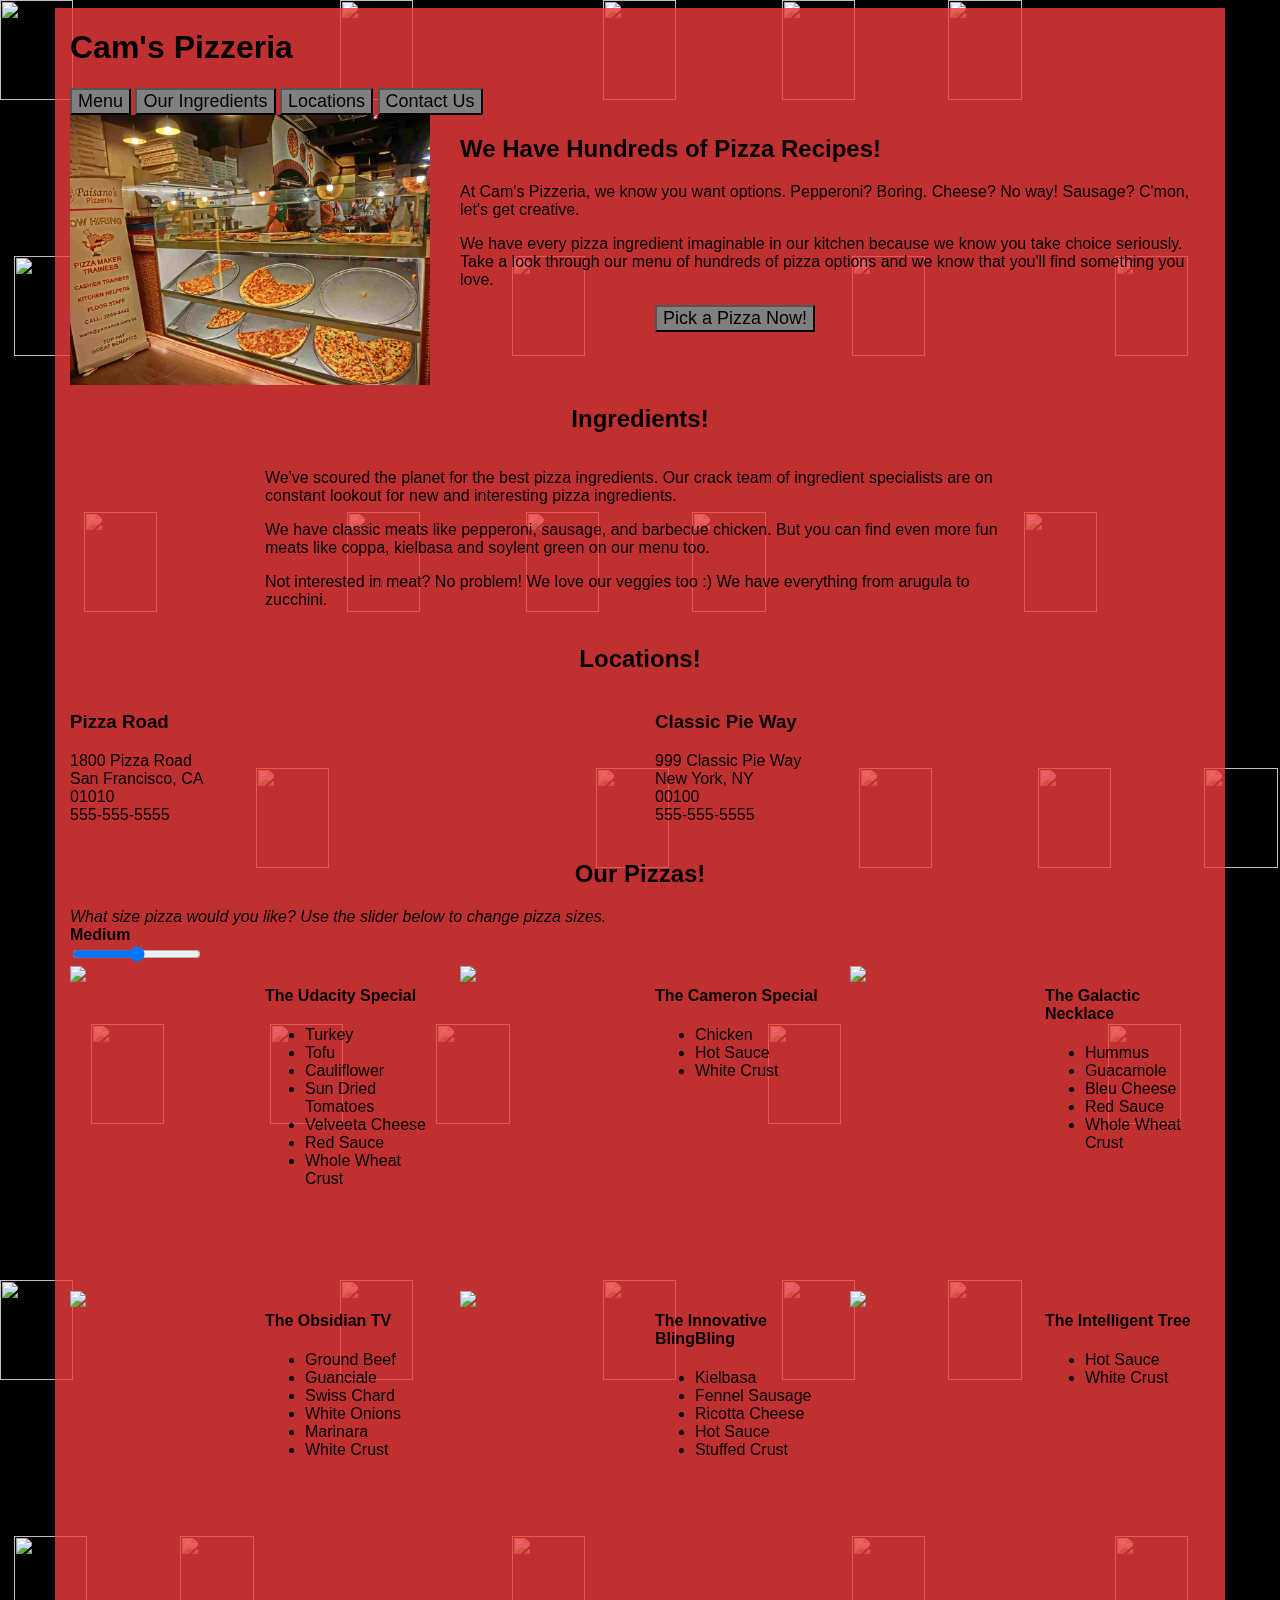
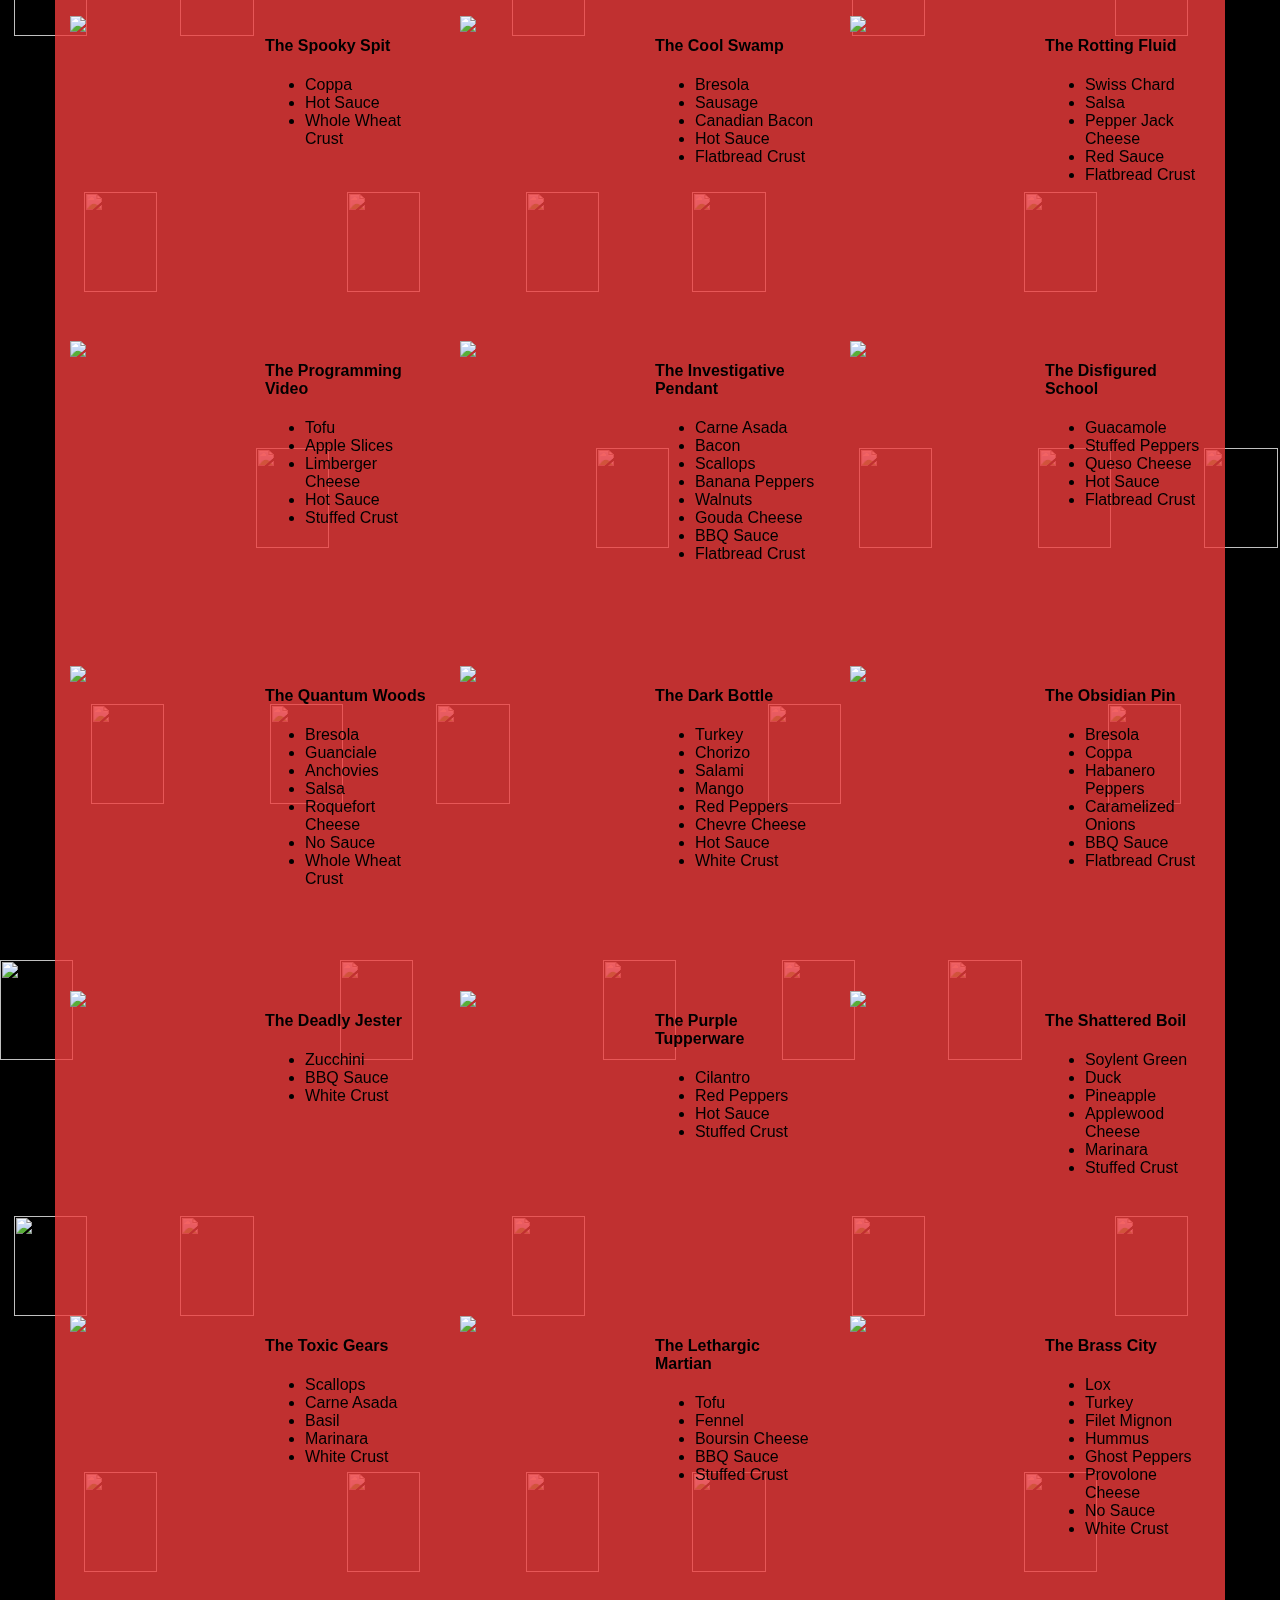
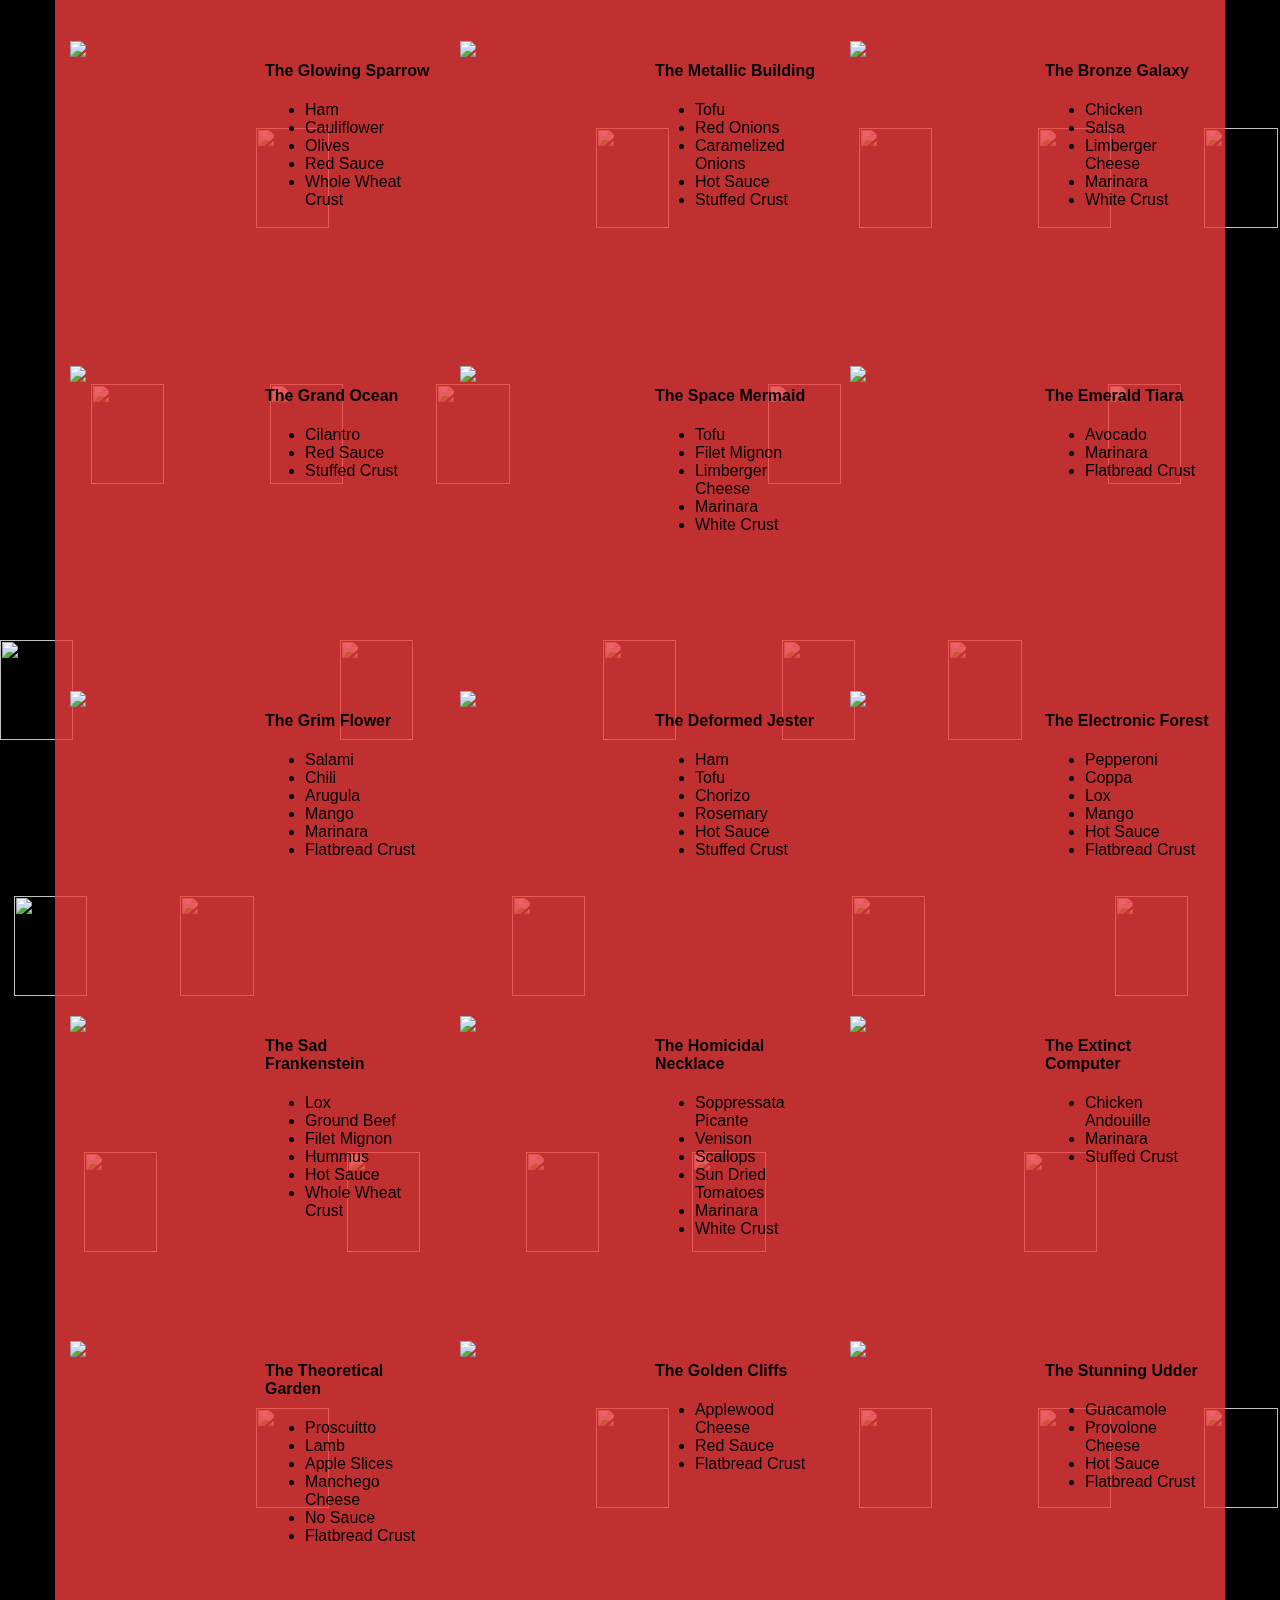
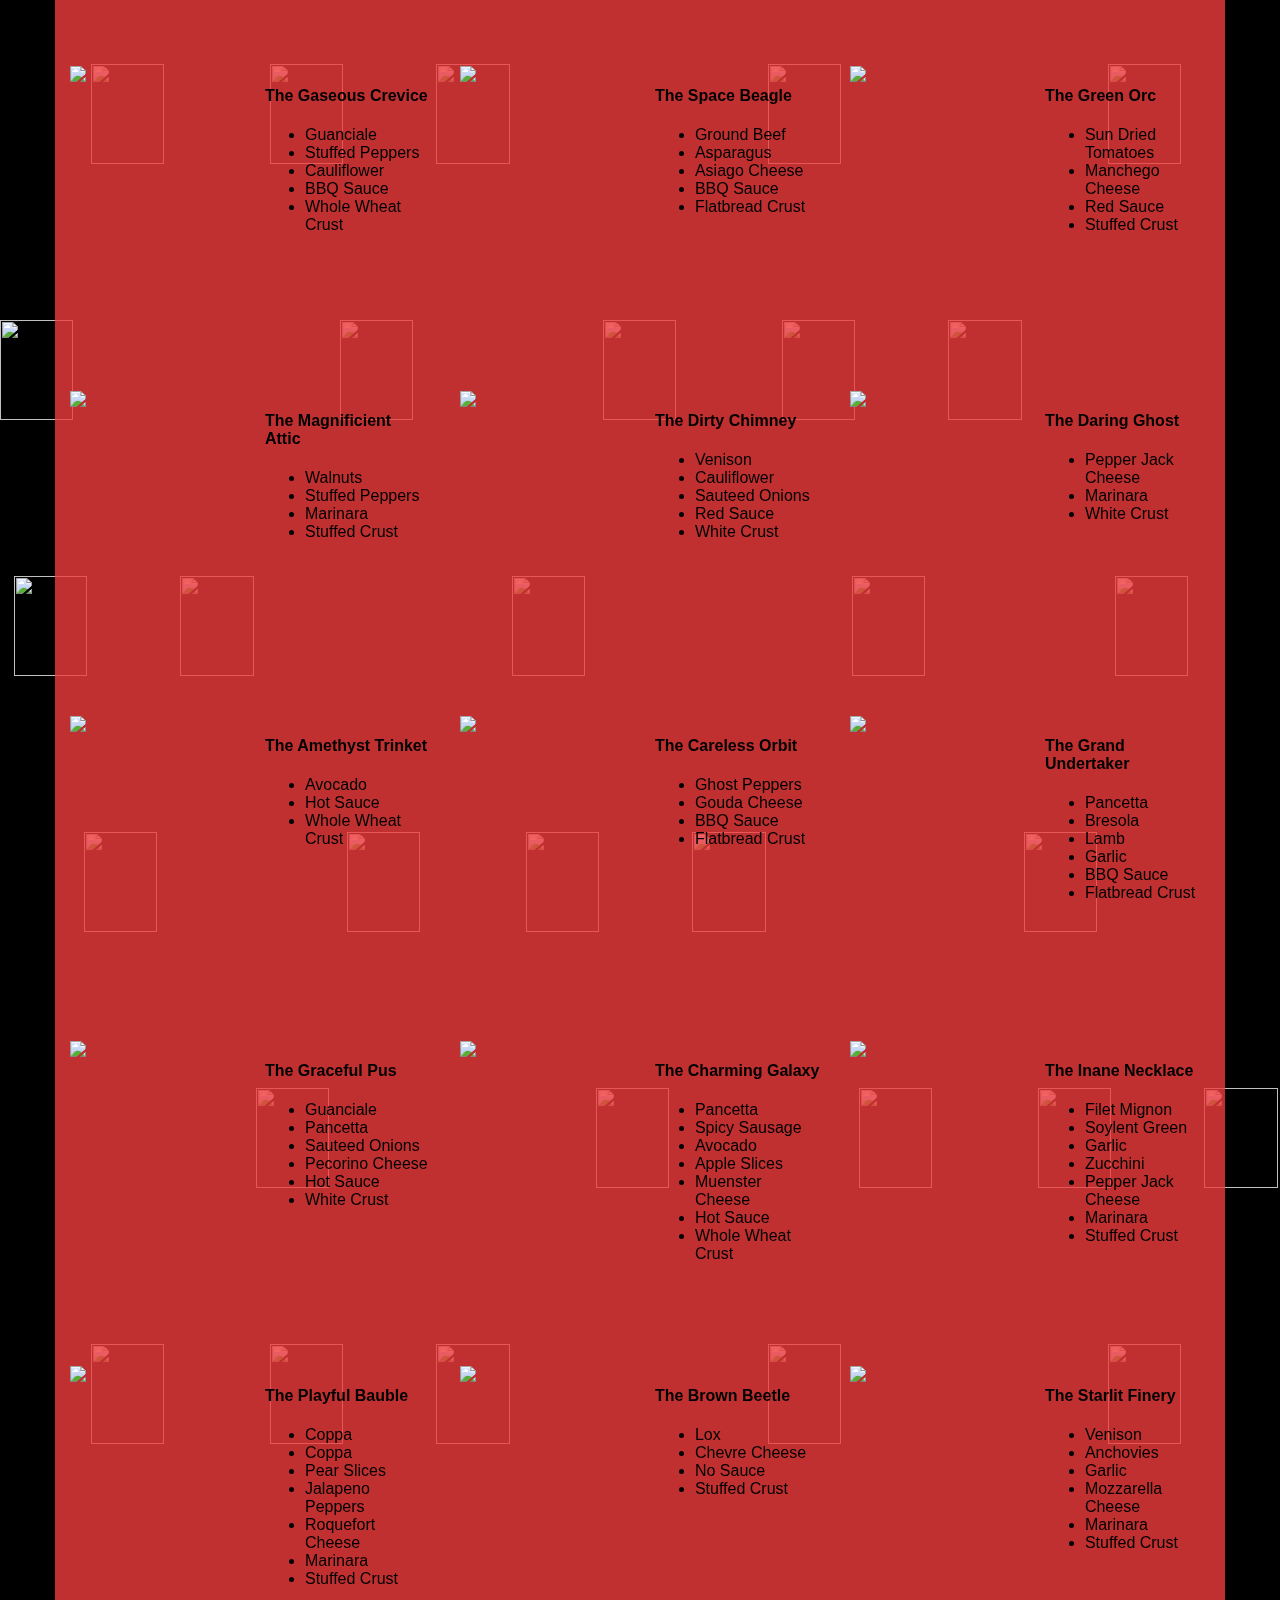
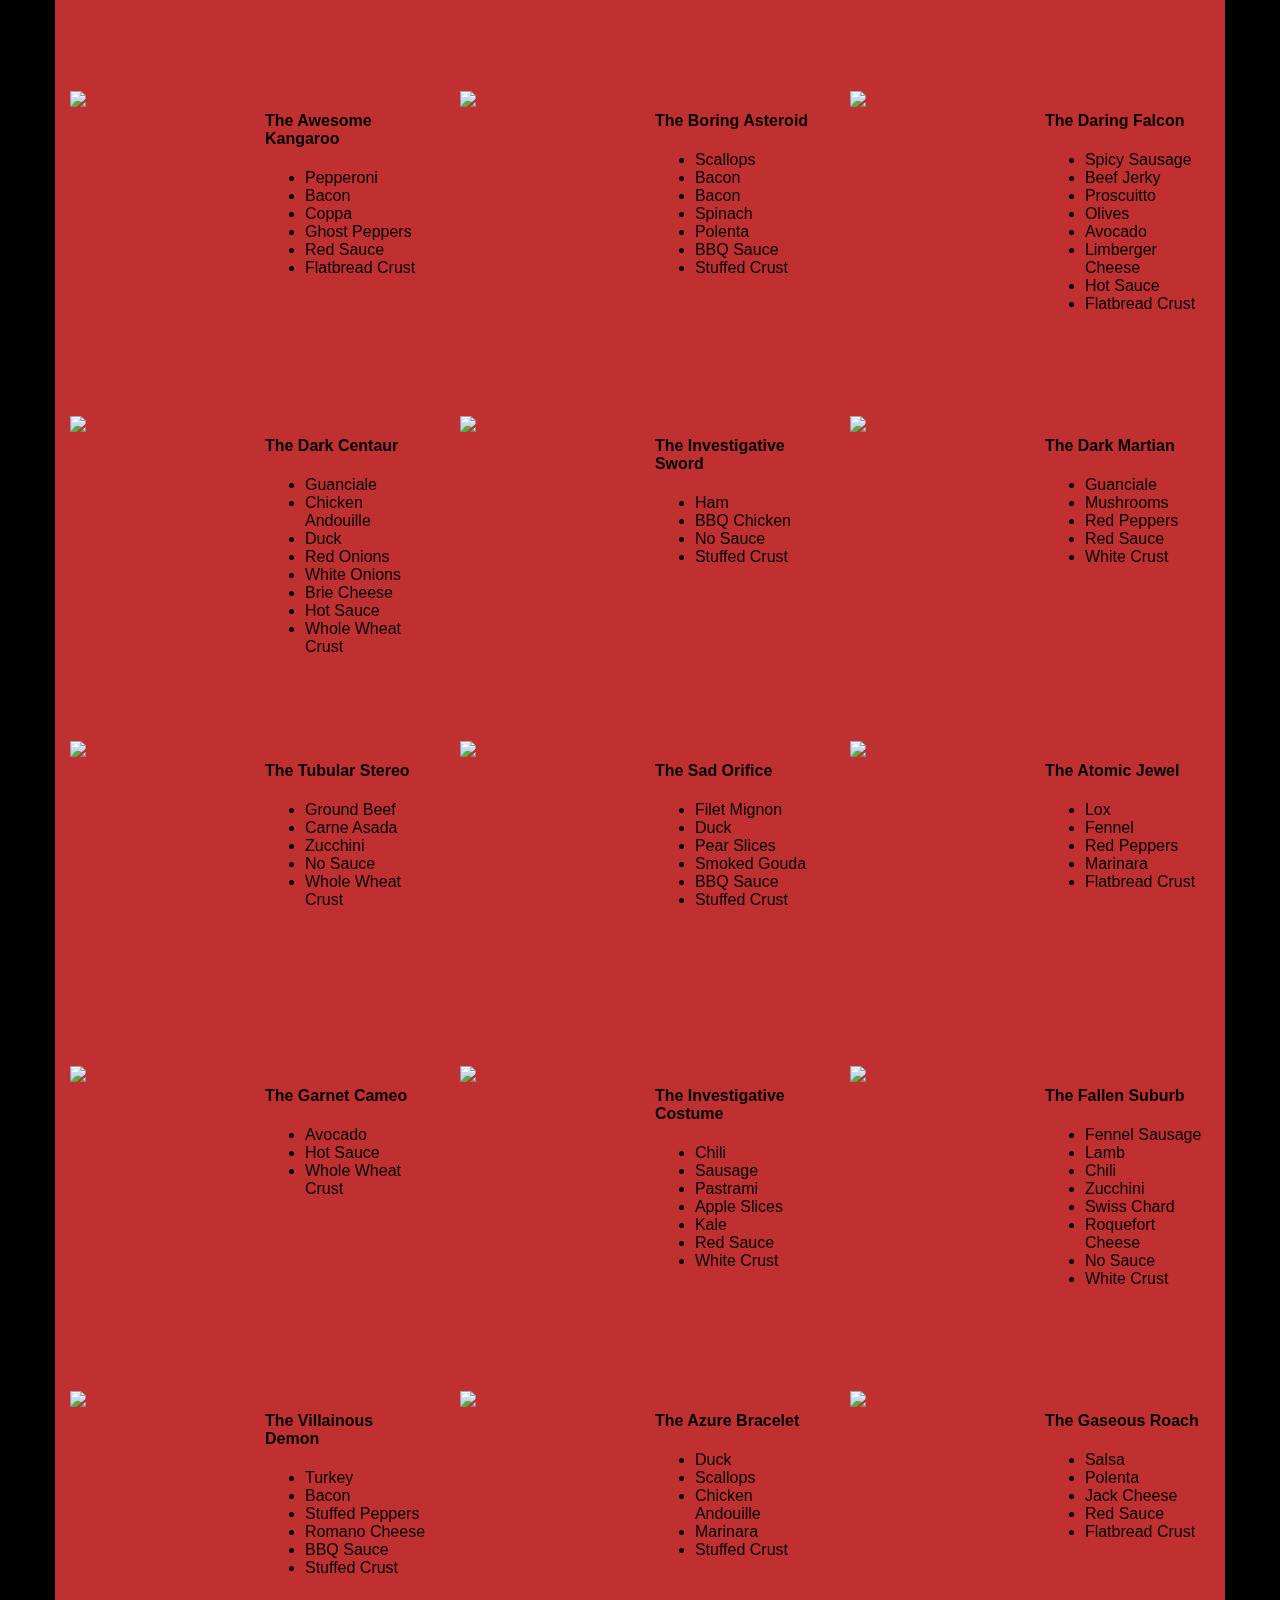
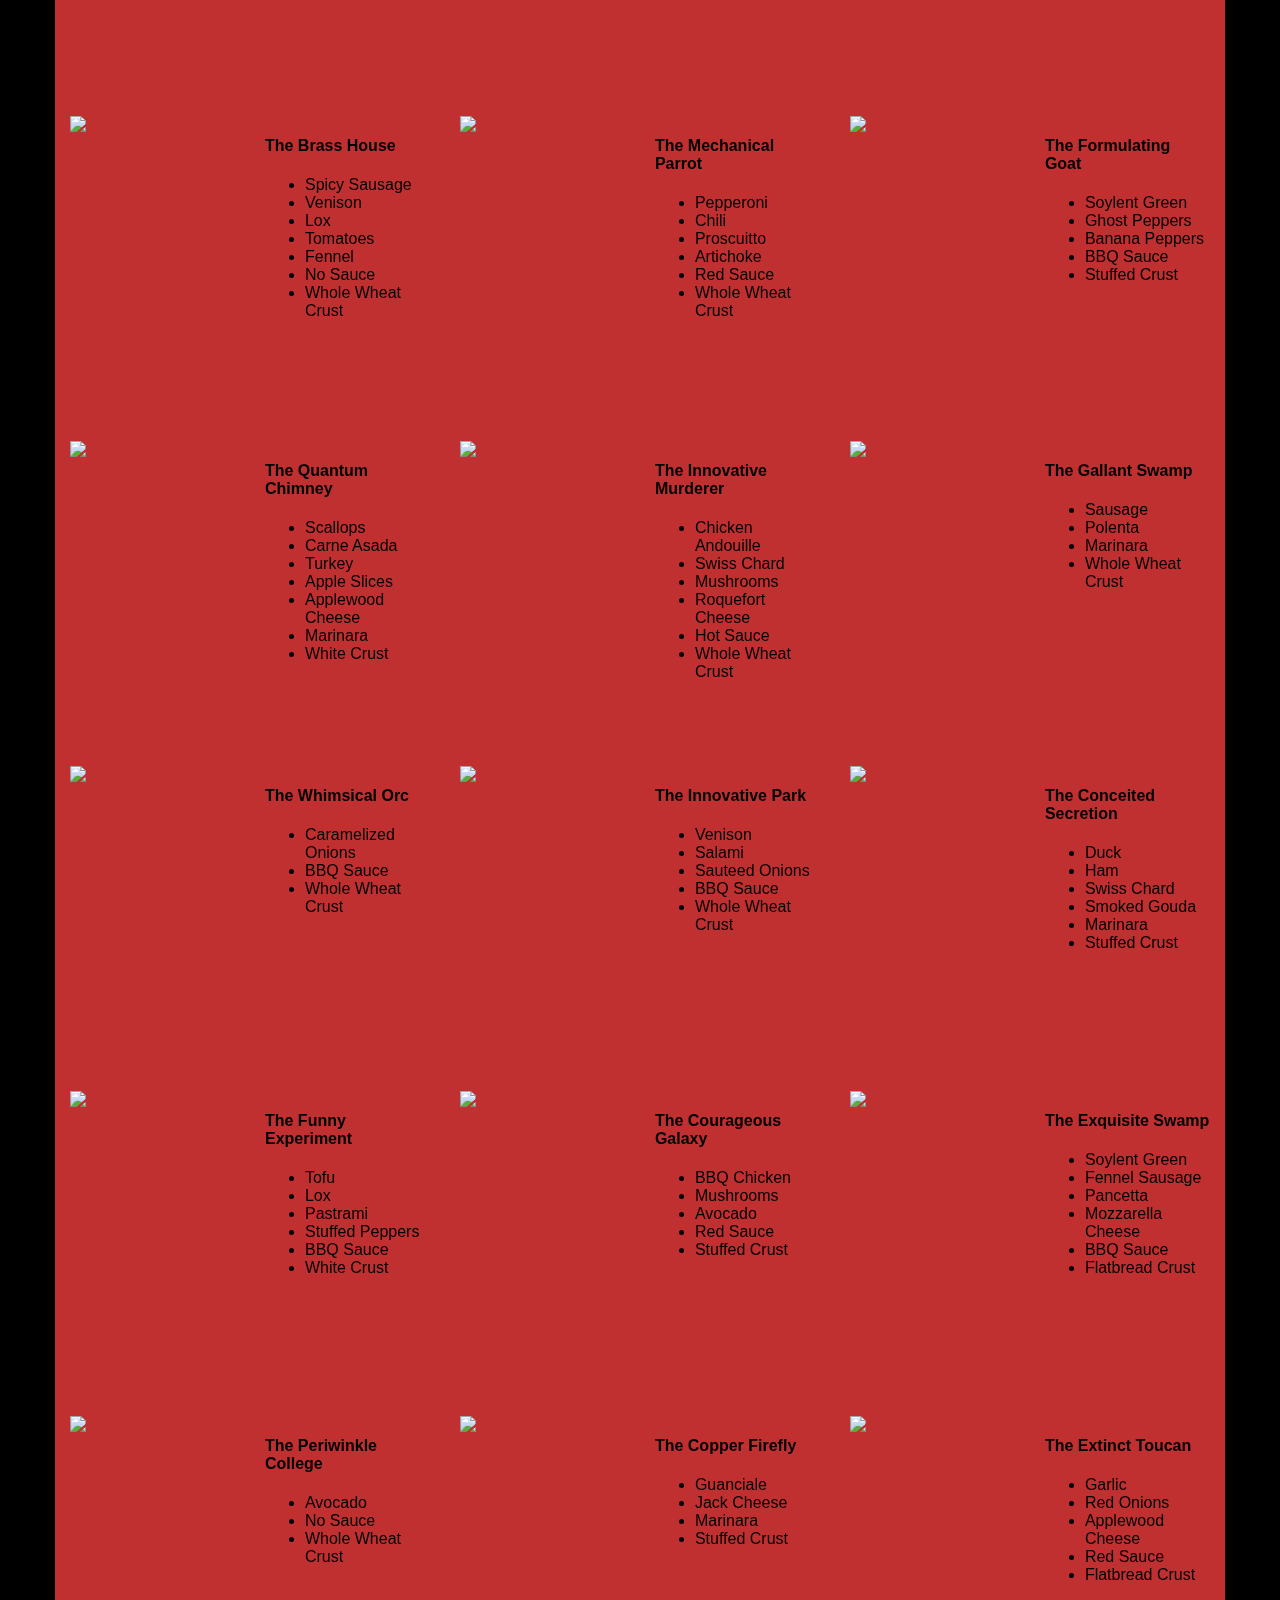
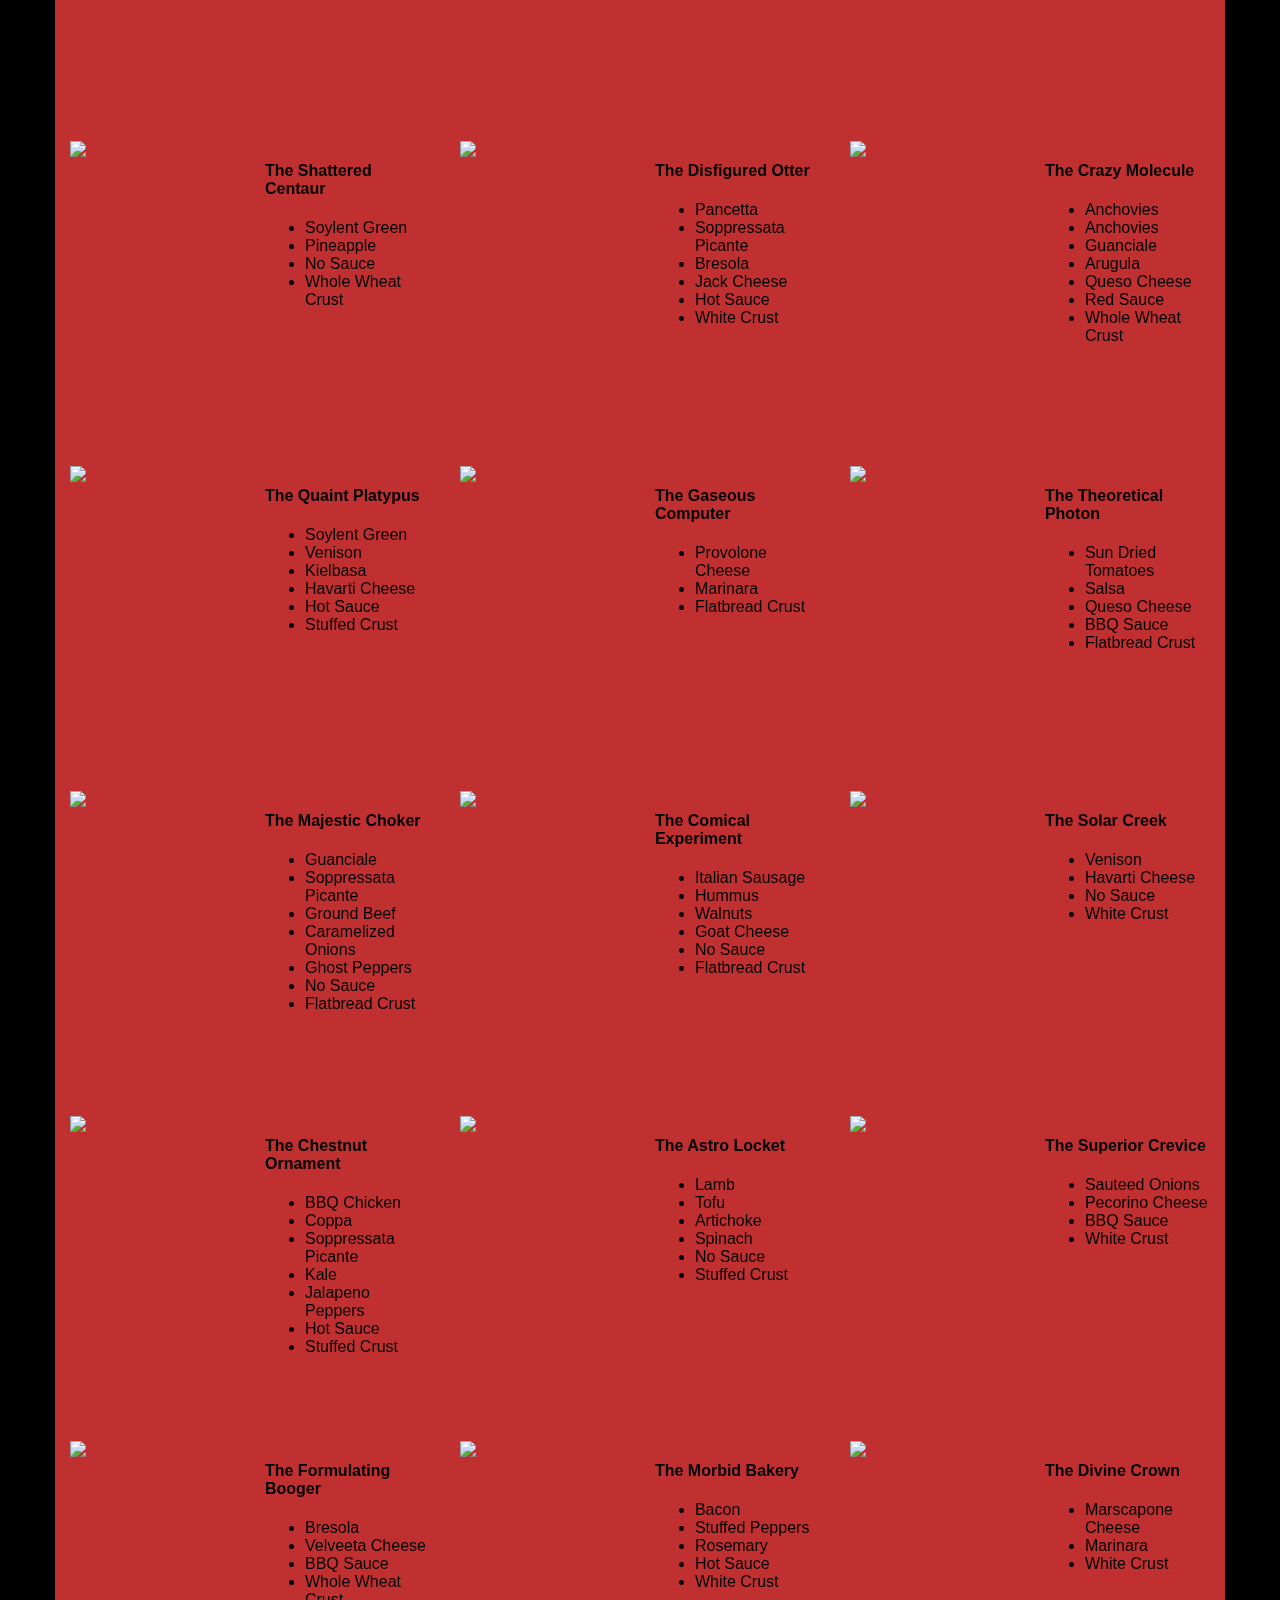
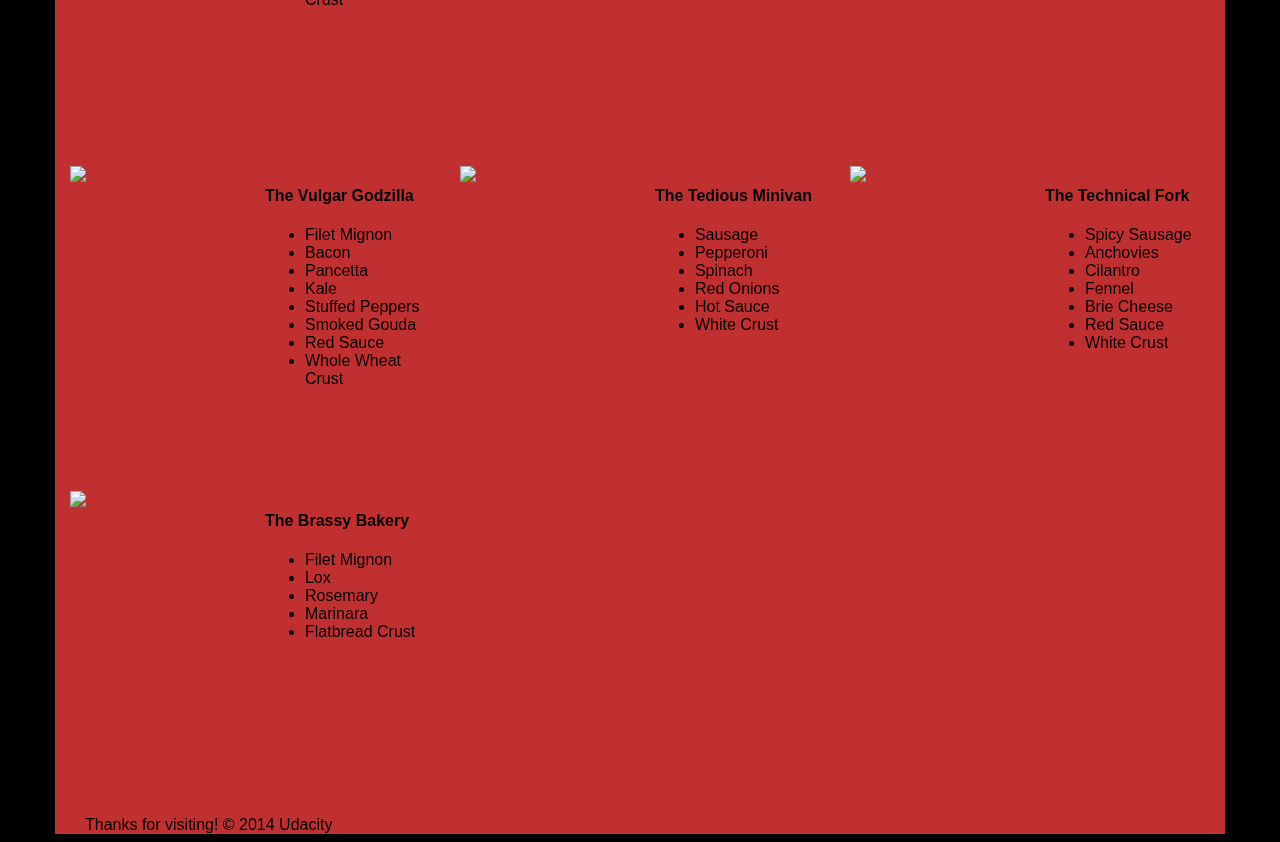
==== views/pizza.html @ eb74c82e "Files" ====
<!DOCTYPE HTML>
<html>
<head>
  <link rel="stylesheet" href="css/style.css">
  <link rel="stylesheet" href="css/bootstrap-grid.css">
</head>

<body>
  <div class="container">
    <div id="header" class="row">
      <div class="col-md-6">
        <div class="row">
          <div class="col-md-12">
            <h1>Cam's Pizzeria</h1>
            <div class="row">
              <div id="menu" class="col-md-12">
                <form action="#randomPizzas">
                  <input type="submit" value="Menu">
                </form>
                <form action="#ingredients">
                  <input type="submit" value="Our Ingredients">
                </form>
                <form action="#locations">
                  <input type="submit" value="Locations">
                </form>
                <form action="#" onsubmit="alert('Thanks for clicking! This button doesn\'t do anything because this is a fake pizzeria :\)')">
                  <input type="submit" value="Contact Us">
                </form>
              </div>
            </div>
          </div>
        </div>
      </div>
      <div id="movingPizzas1" class="col-md-6">
      </div>
    </div>
    <div id="callToAction" class="row">
      <div class="col-md-4">
        <img src="images/pizzeria-compressed.jpg" class="img-responsive"> <!-- Image credit to: http://commons.wikimedia.org/wiki/File:HK_TST_night_%E5%98%89%E8%98%AD%E9%81%93_Granville_Road_restaurant_Paisano's_Pizzeria_pizza_Dec-2013.JPG -->
      </div>
      <div class="col-md-8">
        <div class="row">
          <div class="col-md-12">
            <h2>We Have Hundreds of Pizza Recipes!</h2>
            <p>At Cam's Pizzeria, we know you want options. Pepperoni? Boring. Cheese? No way! Sausage? C'mon, let's get creative.</p>

            <p>We have every pizza ingredient imaginable in our kitchen because we know you take choice seriously. Take a look through our menu of hundreds of pizza options and we know that you'll find something you love.</p>
          </div>
        </div>
        <div class="row">
          <div class="col-md-6 col-md-push-3">
            <form action="#randomPizzas">
              <input type="submit" value="Pick a Pizza Now!">
            </form>
          </div>
        </div>
      </div>
    </div>
    <div id="ingredients" class="row">
      <div class="col-md-8 col-md-push-2">
        <div class="row">
          <div class="col-md-12 centered">
            <h2>Ingredients!</h2>
          </div>
        </div>
        <div class="row">
          <div class="col-md-12">
            <p>We've scoured the planet for the best pizza ingredients. Our crack team of ingredient specialists are on constant lookout for new and interesting pizza ingredients.</p>

            <p>We have classic meats like pepperoni, sausage, and barbecue chicken. But you can find even more fun meats like coppa, kielbasa and soylent green on our menu too.</p>

            <p>Not interested in meat? No problem! We love our veggies too :) We have everything from arugula to zucchini.</p>
          </div>
        </div>
      </div>
    </div>
    <div id="locations" class="row">
      <div class="col-md-12">
        <h2 style="text-align: center">Locations!</h2>
        <div class="row">
          <div class="col-md-6">
            <h3>Pizza Road</h3>
            <p>1800 Pizza Road<br>San Francisco, CA<br>01010<br>555-555-5555</p>
          </div>
          <div class="col-md-6">
            <h3>Classic Pie Way</h3>
            <p>999 Classic Pie Way<br>New York, NY<br>00100<br>555-555-5555</p>
          </div>
        </div>
      </div>
    </div>
    <div id="pizzaGenerator" class="row">
      <div class="col-md-12">
        <h2 style="text-align: center">Our Pizzas!</h2>
        <div class="row">
          <div class="col-md-12">
            <em>What size pizza would you like? Use the slider below to change pizza sizes.</em>
          </div>
          <div id="pizzaSize" class="col-md-6">Medium</div>
          <div class="col-md-12">
            <input id="sizeSlider" type="range" min="1" max="3" value="2" step="1" onchange="resizePizzas(this.value)"></input>
          </div>
        </div>
        <div id="randomPizzas" class="row">
          <div id="pizza0" class="randomPizzaContainer" style="width:33.33%;">
            <div class="col-md-6">
              <img src="images/pizza-compressed.png" class="img-responsive">
            </div>
            <div class="col-md-6">
              <h4>The Udacity Special</h4>
              <ul>
                <li>Turkey</li>
                <li>Tofu</li>
                <li>Cauliflower</li>
                <li>Sun Dried Tomatoes</li>
                <li>Velveeta Cheese</li>
                <li>Red Sauce</li>
                <li>Whole Wheat Crust</li>
              </ul>
            </div>
          </div>
          <div id="pizza1" class="randomPizzaContainer" style="width:33.33%;">
            <div class="col-md-6">
              <img src="images/pizza-compressed.png" class="img-responsive">
            </div>
            <div class="col-md-6">
              <h4>The Cameron Special</h4>
              <ul>
                <li>Chicken</li>
                <li>Hot Sauce</li>
                <li>White Crust</li>
              </ul>
            </div>
          </div>
        </div>
      </div>
    </div>
    <div id="footer" class="col-md-12">Thanks for visiting! &copy; 2014 Udacity</div>
  </div>
  <script type="text/javascript" src="js/main.js"></script>
</body>

</html>
---- views/css/style.css ----
/** {
  outline: 1px solid red !important;
}*/
* {
  -webkit-box-sizing: border-box;
  -moz-box-sizing: border-box;
  -box-sizing: border-box;
}

body {
  font-family: "Trebuchet MS", Helvetica, sans-serif;
  background: black;
}

input {
  background: grey;
  font-size: 18px;
}

form {
  display: inline-block;
}

.centered {
  text-align: center;
}

#pizzaSize {
  font-weight: 800;
}

.mover {
  position: fixed;
  width: 256px;
  z-index: -1;
}

.randomPizzaContainer {
  float: left;
  display: flex;
}

.randomPizzaContainer:after {
  content: "";
  display: table;
  clear:both;
}

 .container {
  background-color: rgba(240, 60, 60, 0.8);
}
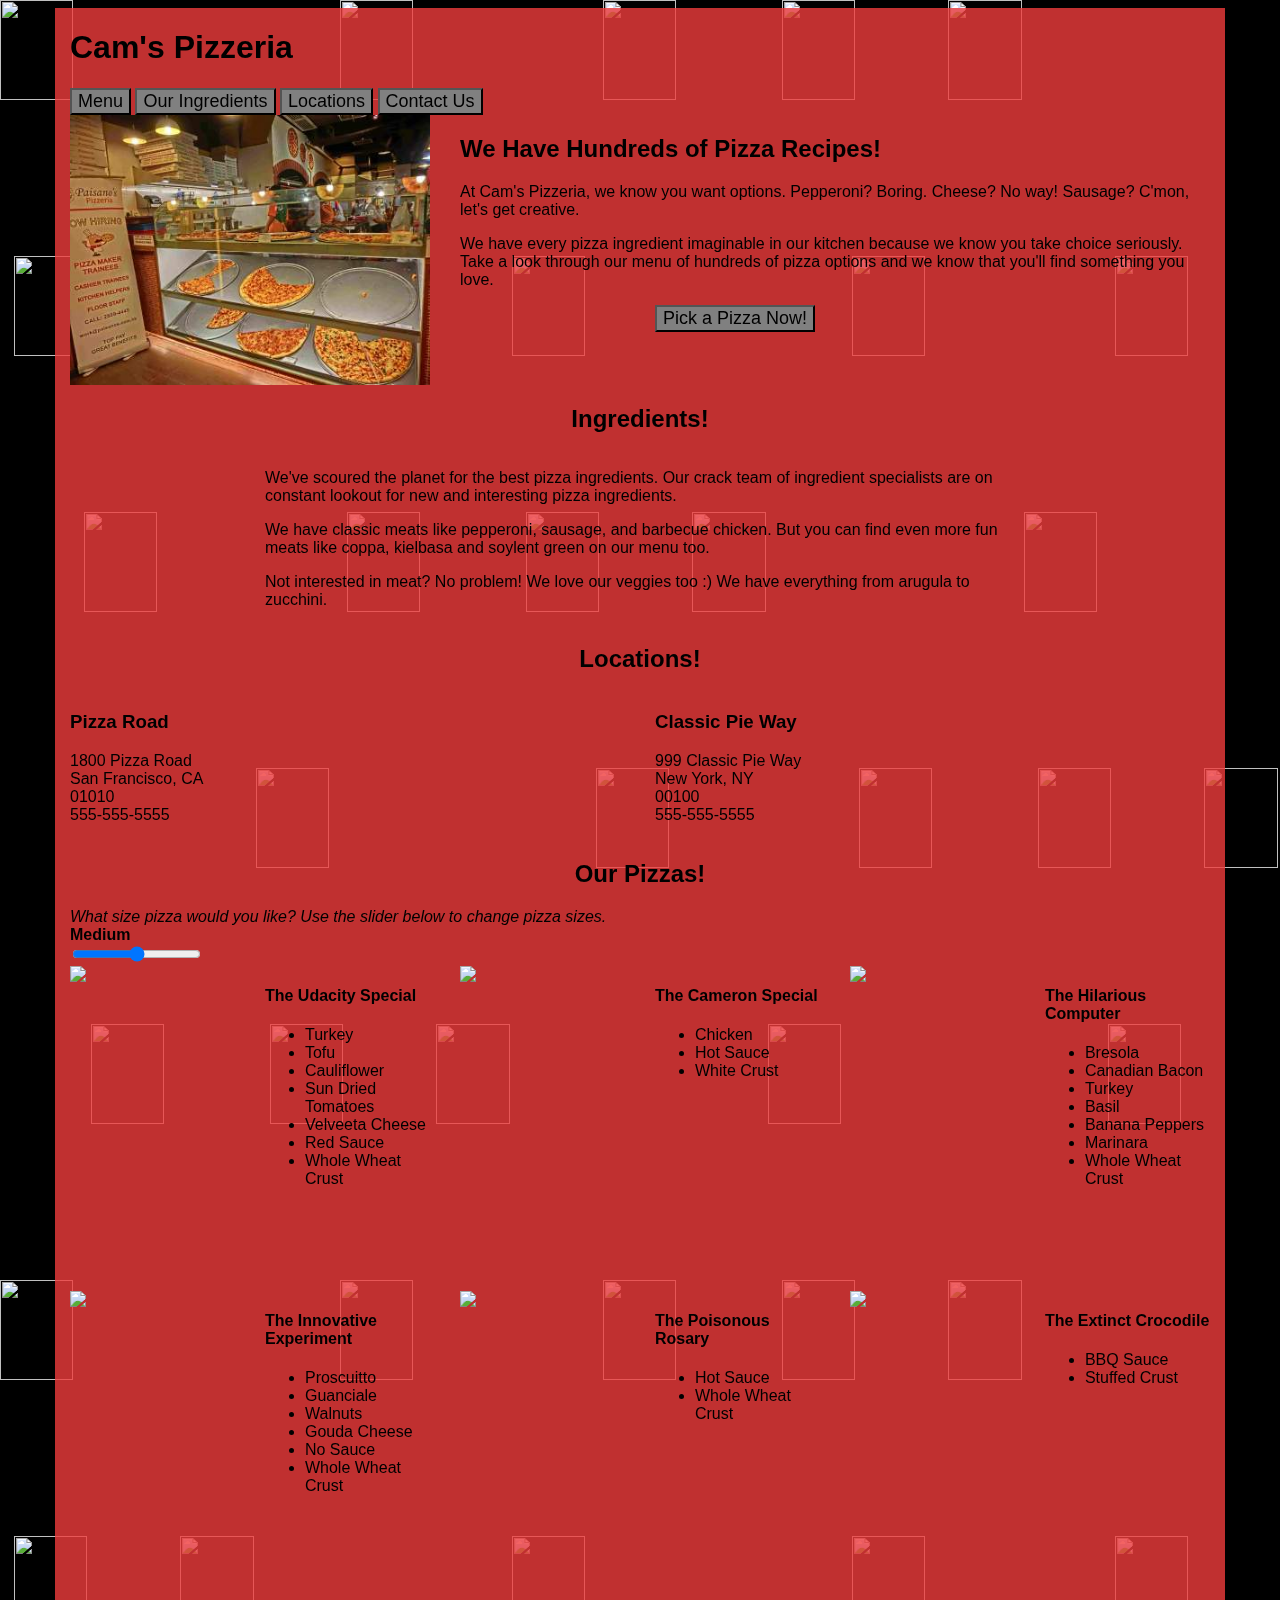
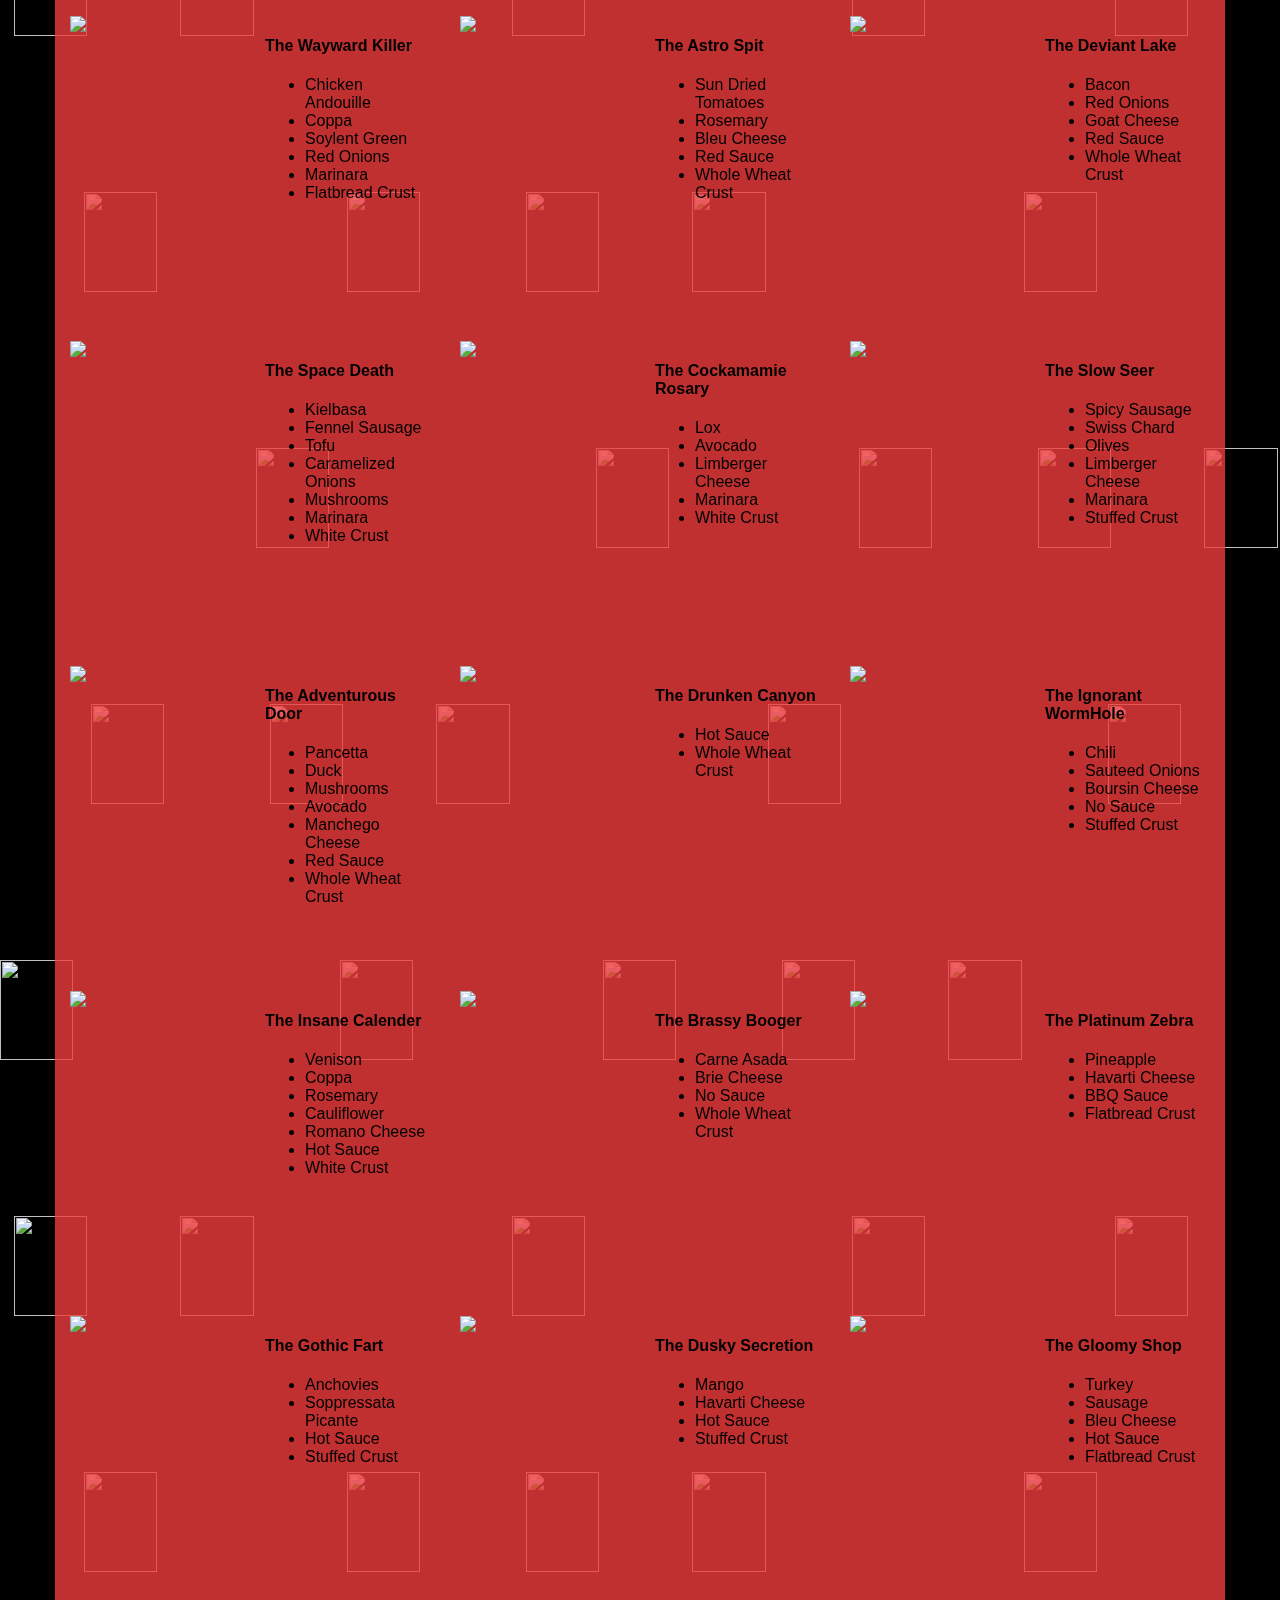
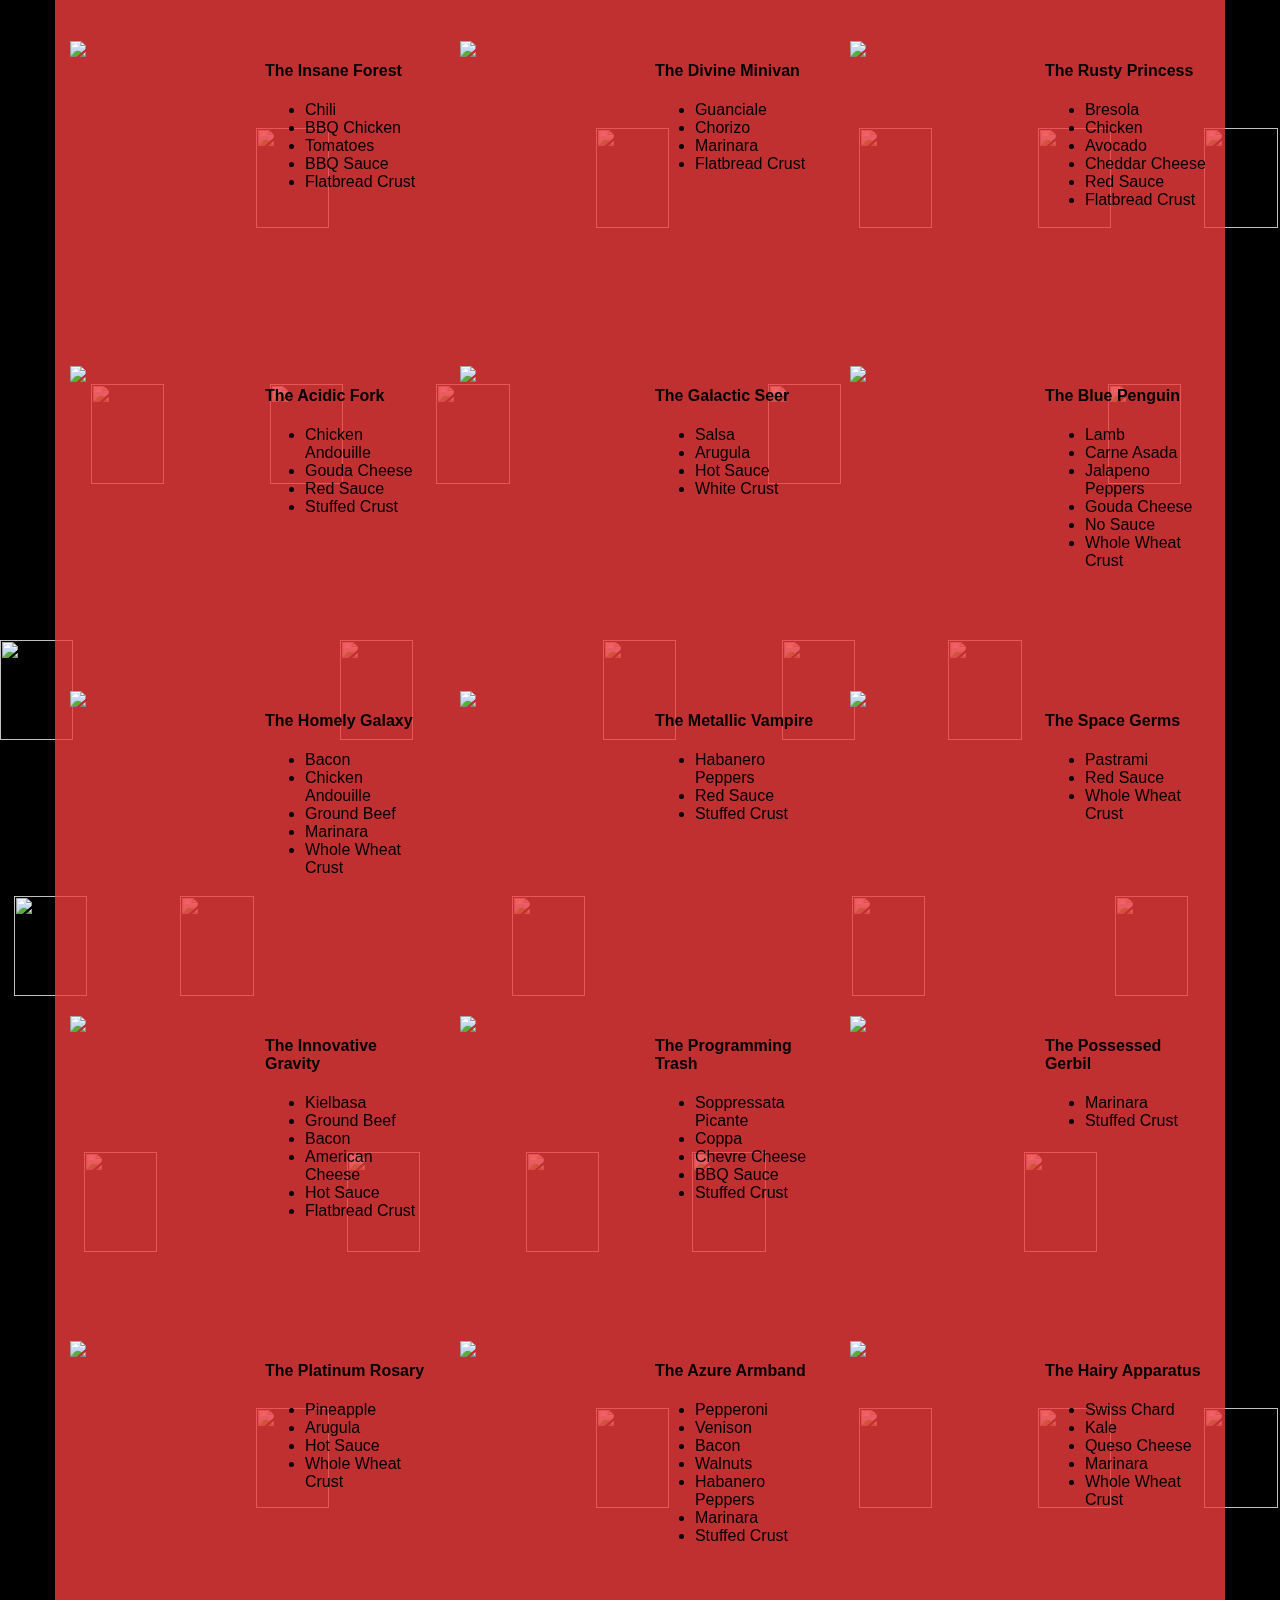
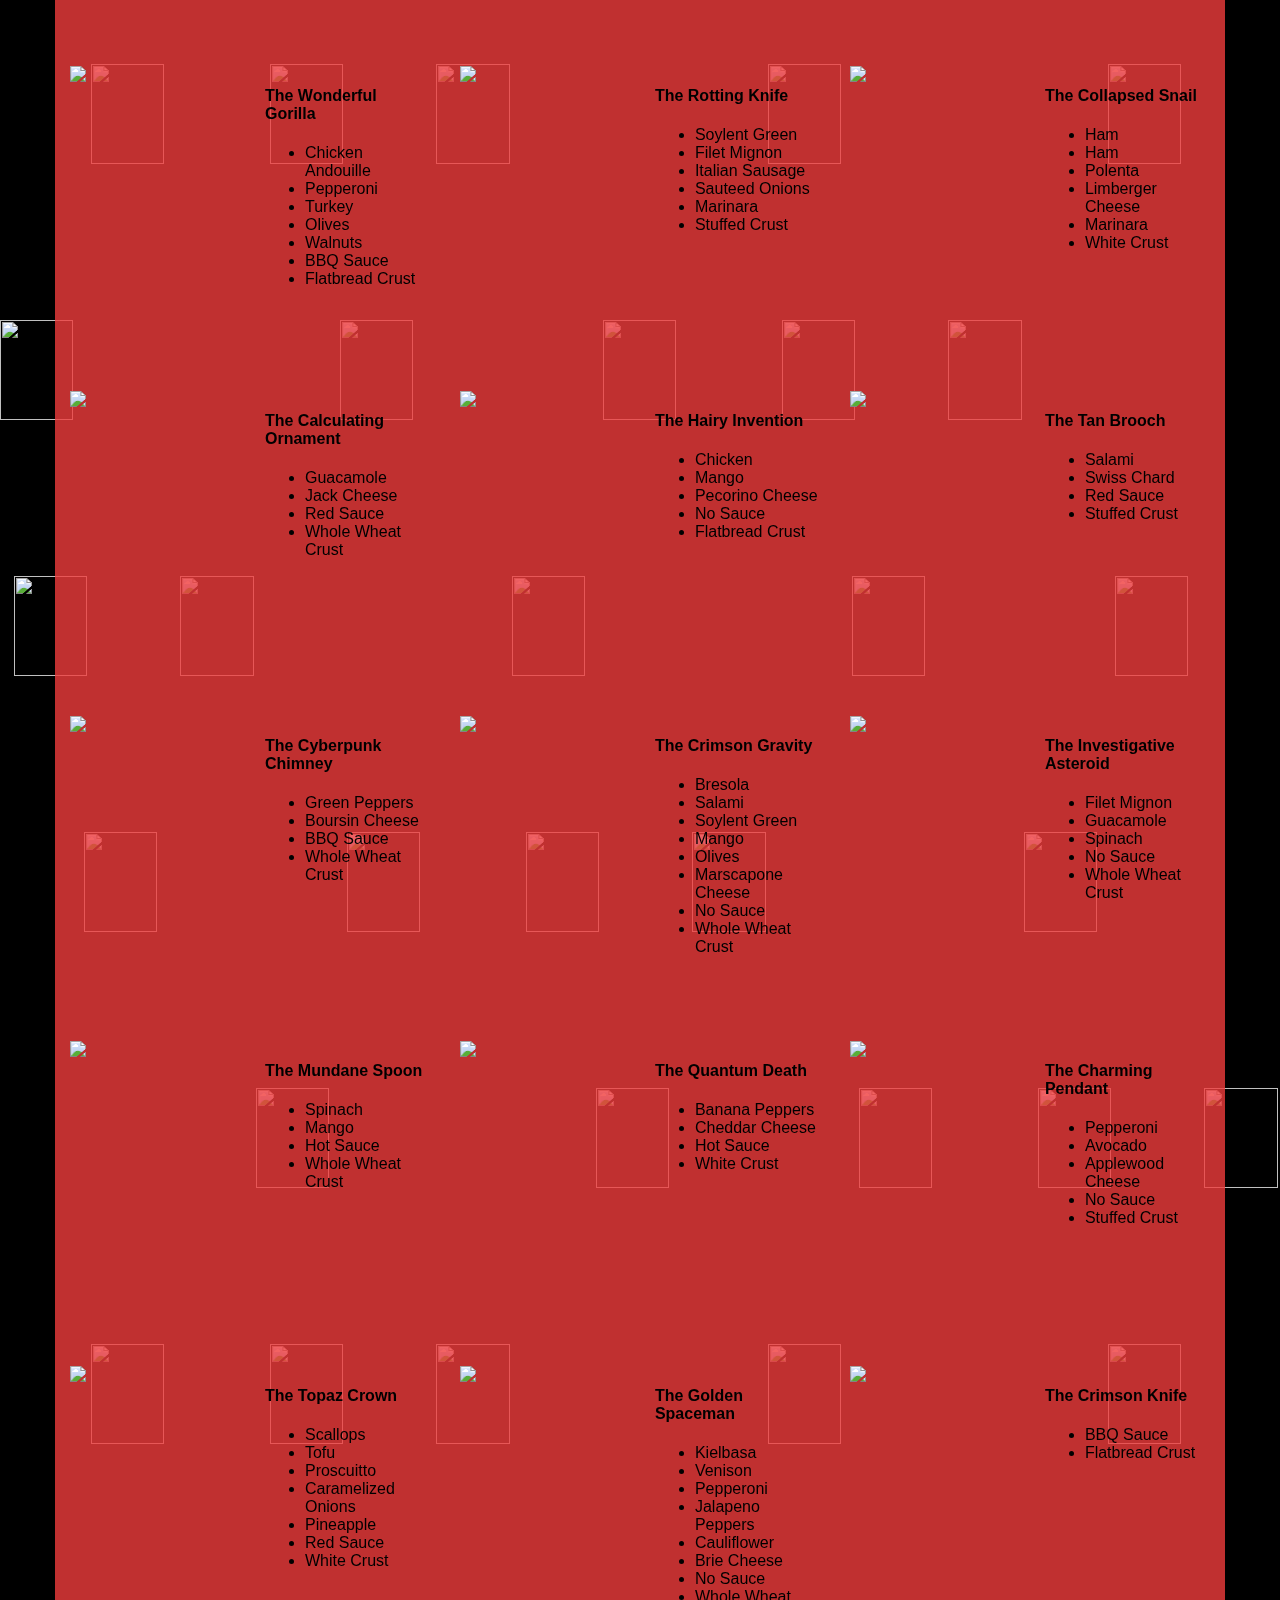
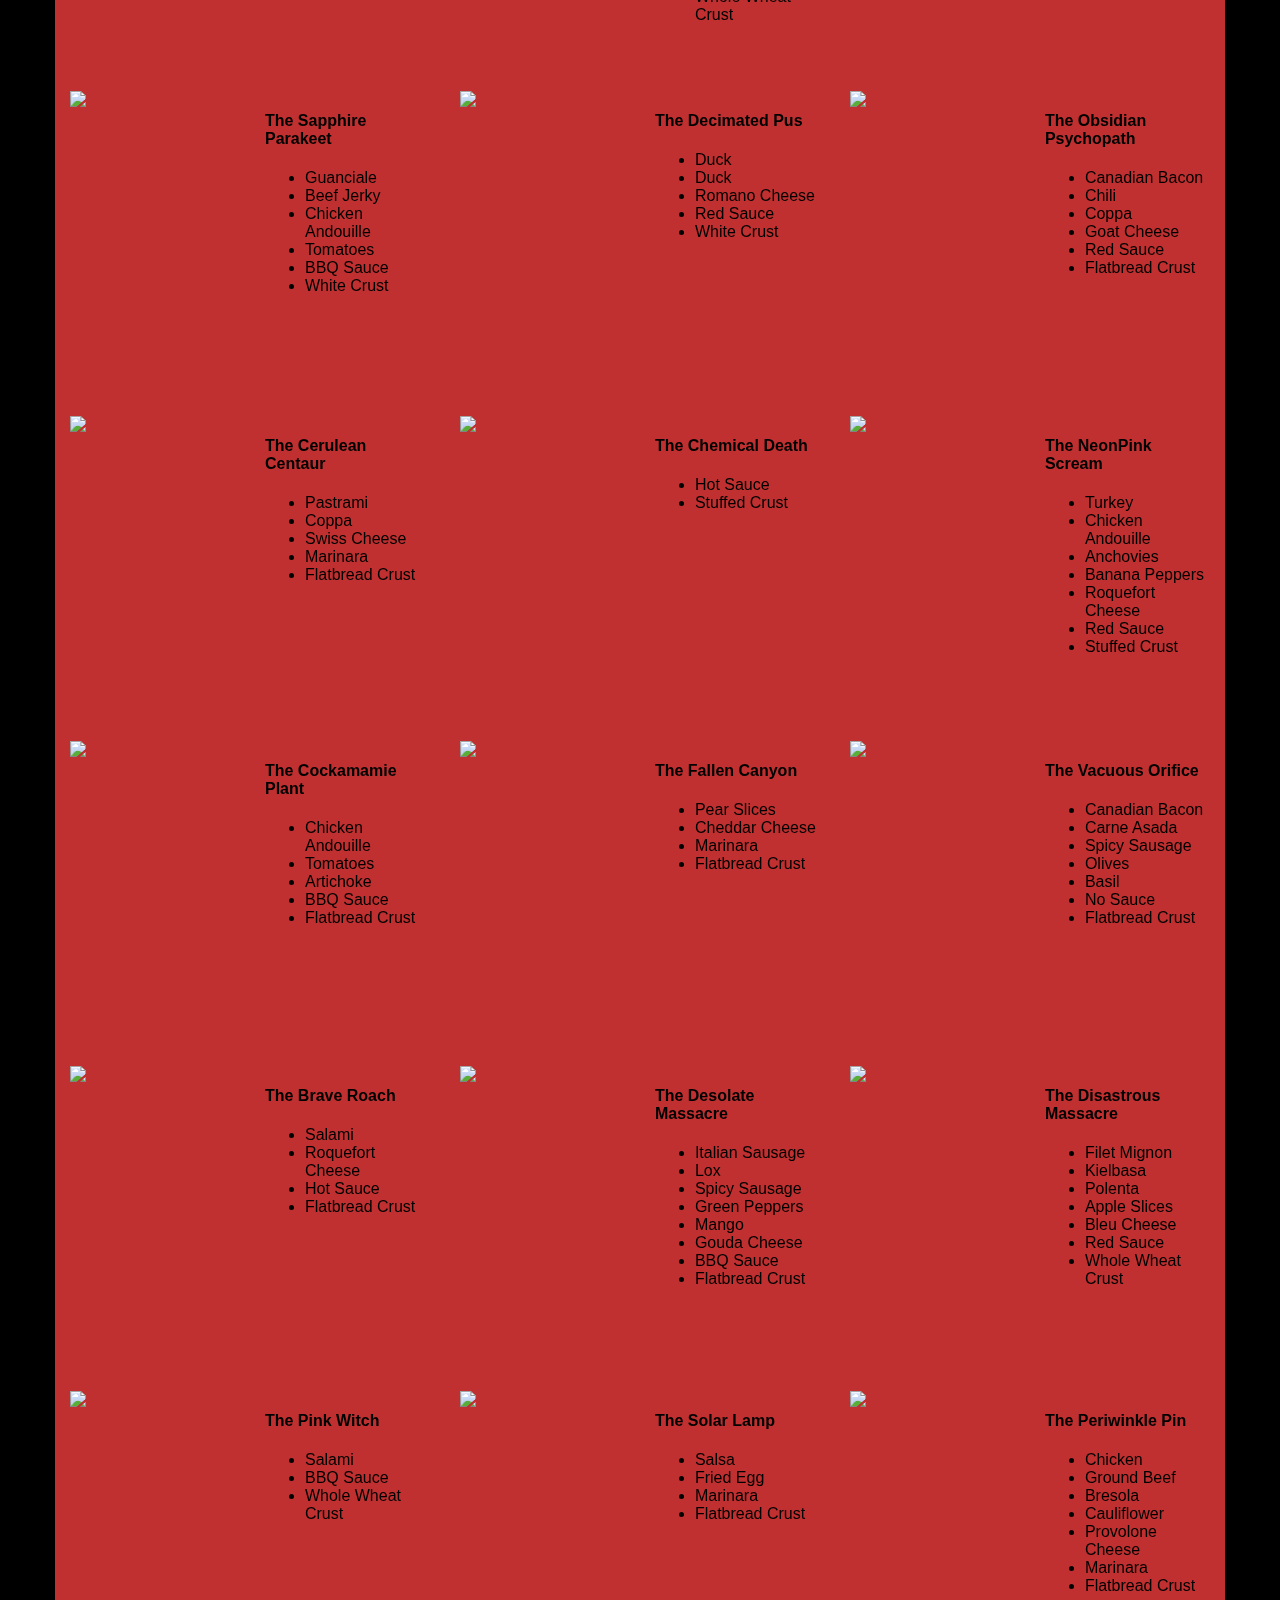
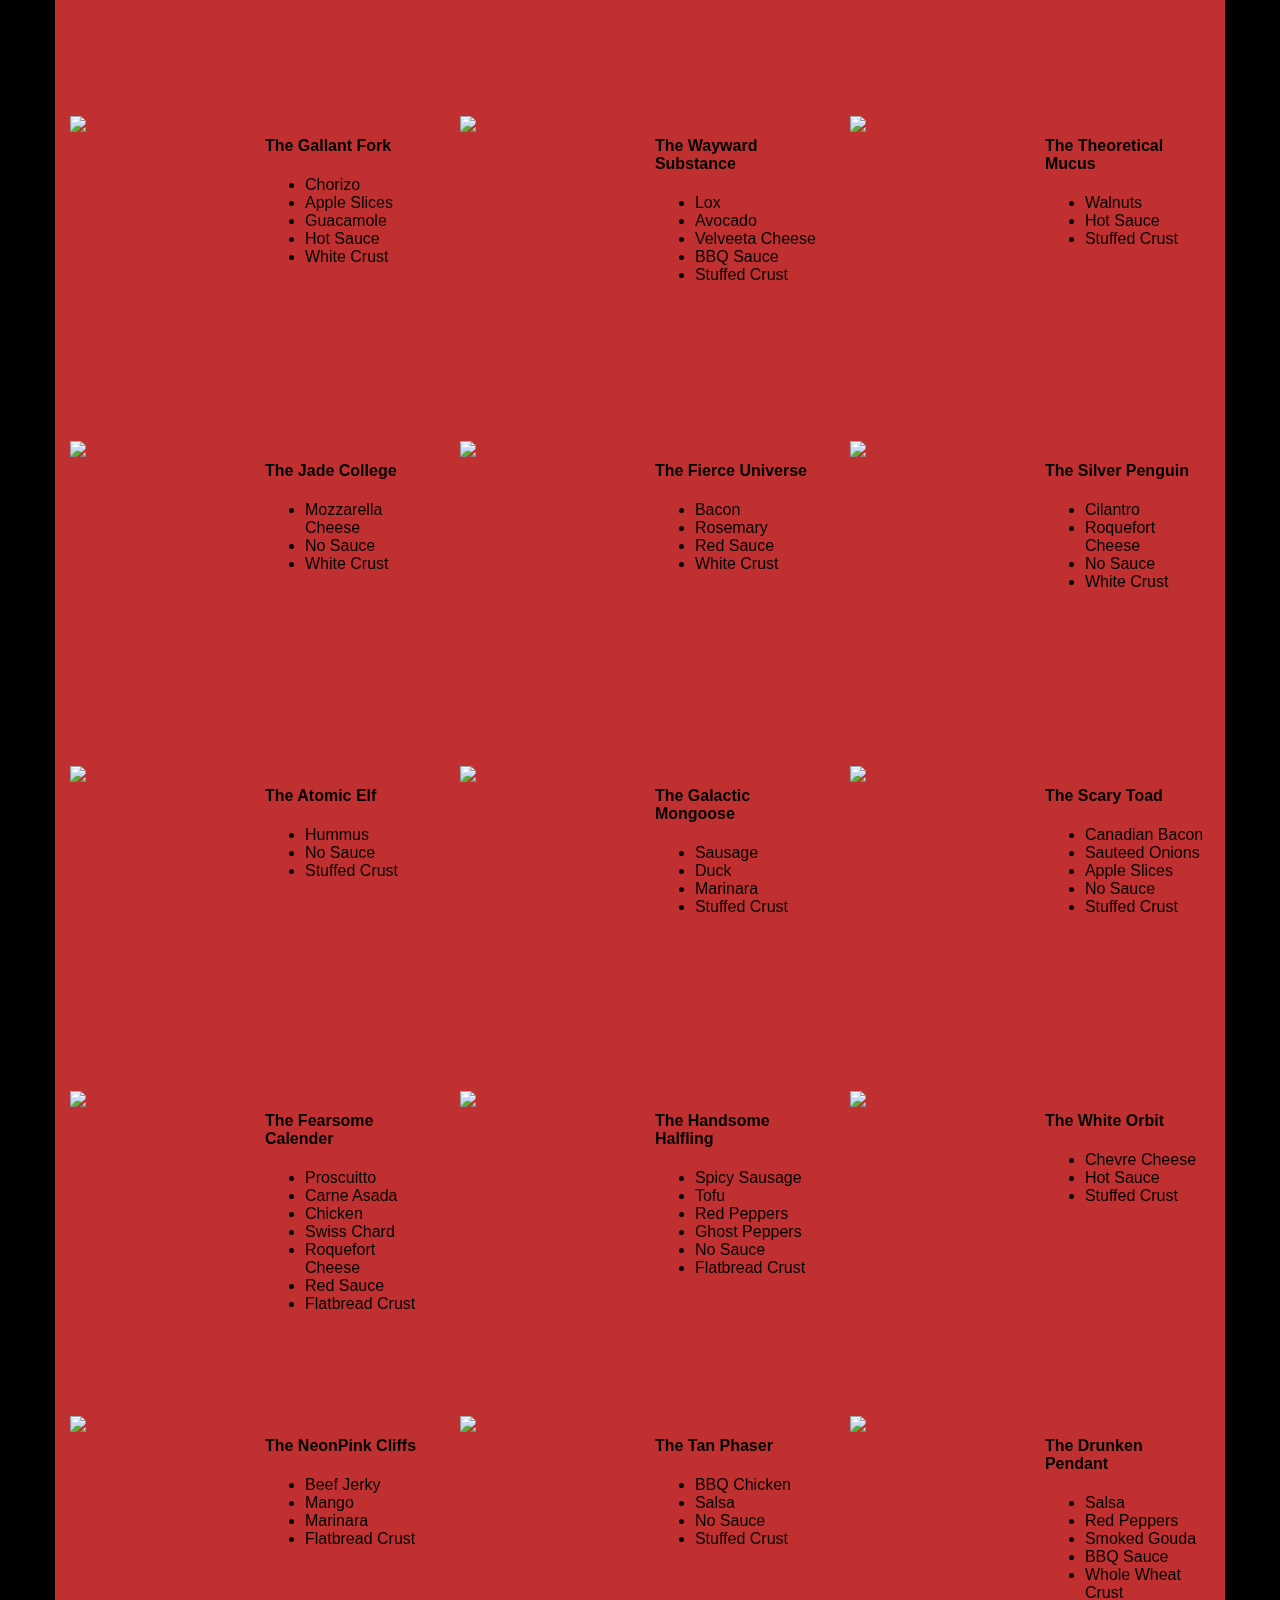
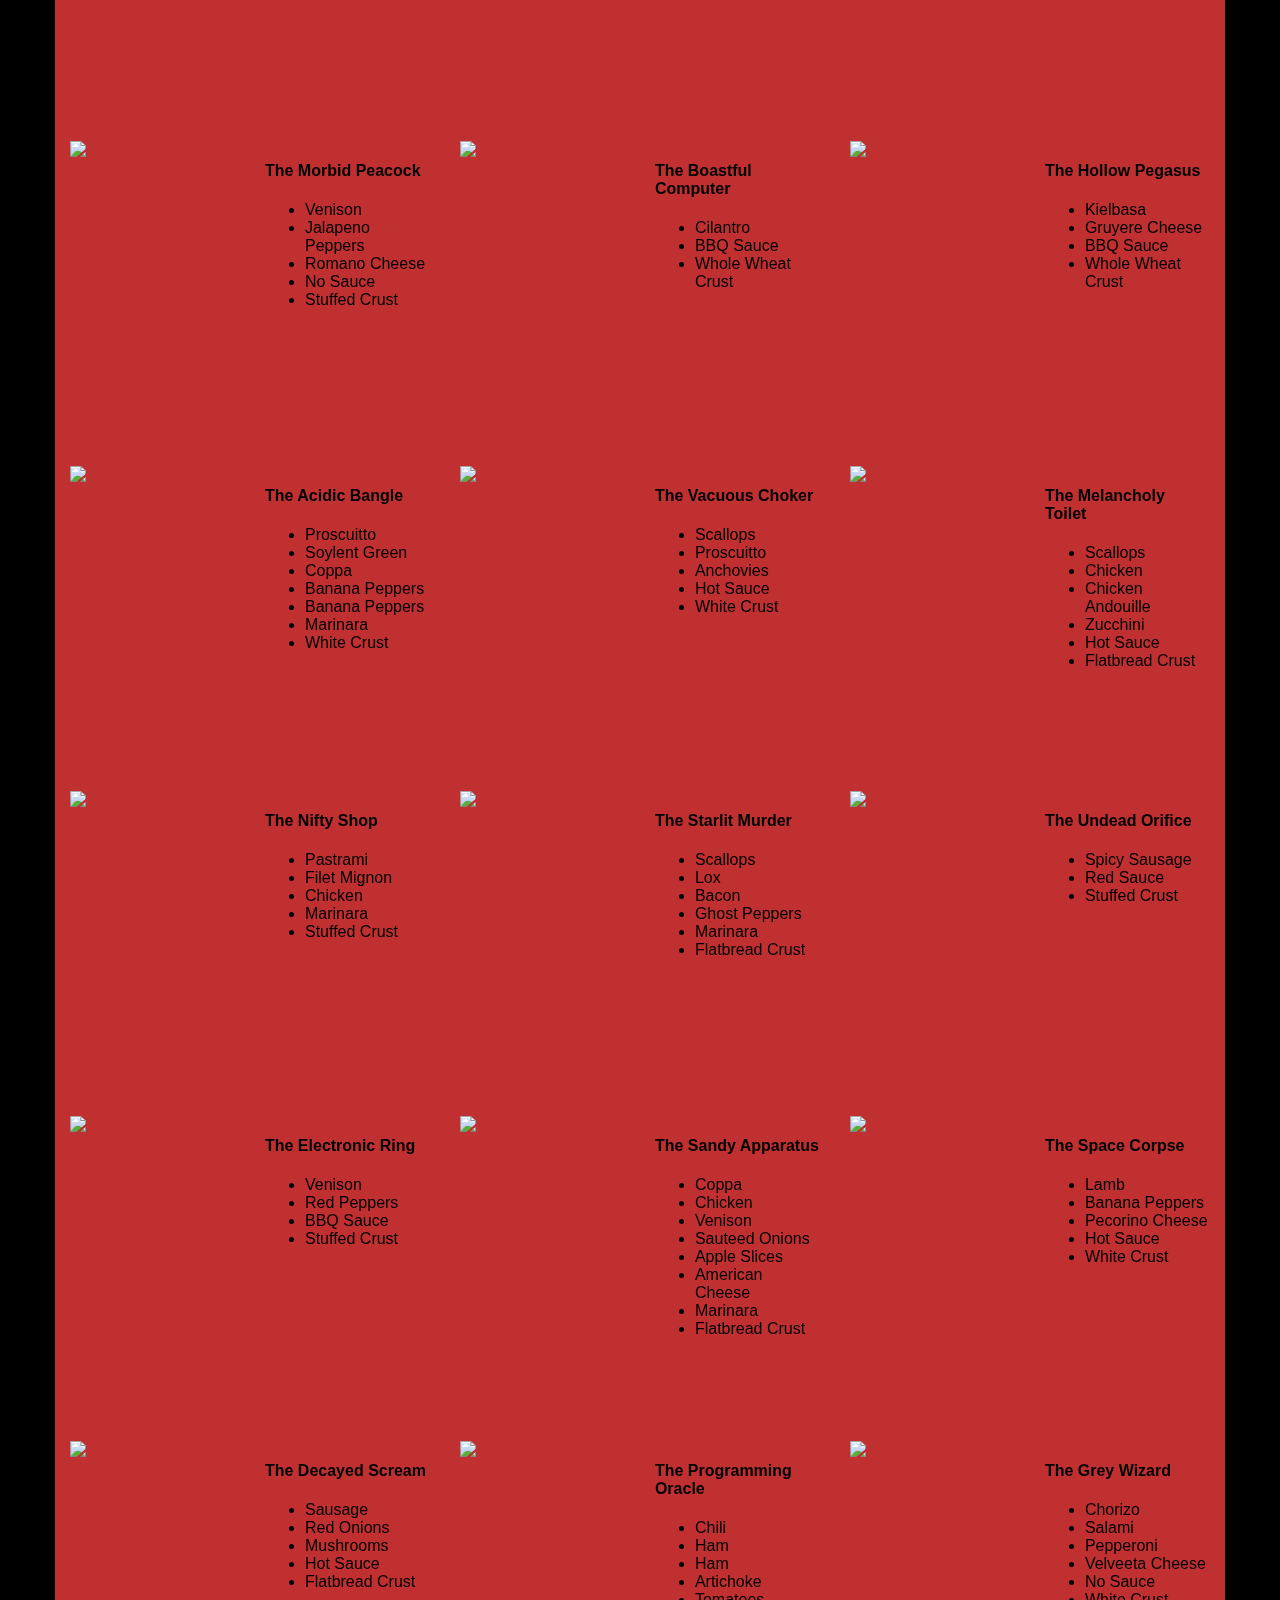
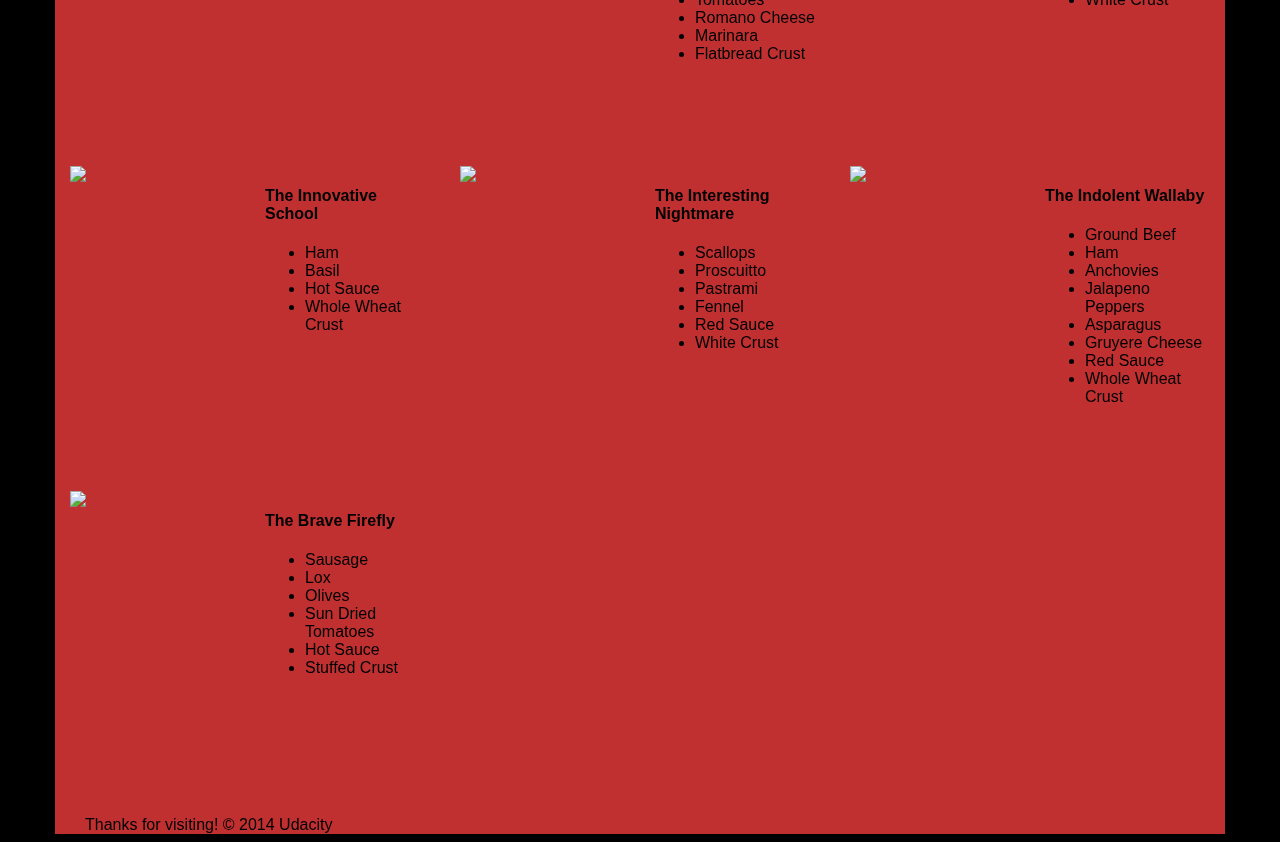
==== commit 791ae9d3: "More optimized pages" ====
--- a/views/pizza.html
+++ b/views/pizza.html
@@ -36,7 +36,7 @@
     </div>
     <div id="callToAction" class="row">
       <div class="col-md-4">
-        <img src="images/pizzeria-compressed.jpg" class="img-responsive"> <!-- Image credit to: http://commons.wikimedia.org/wiki/File:HK_TST_night_%E5%98%89%E8%98%AD%E9%81%93_Granville_Road_restaurant_Paisano's_Pizzeria_pizza_Dec-2013.JPG -->
+        <img src="images/pizzeria.jpg" class="img-responsive"> <!-- Image credit to: http://commons.wikimedia.org/wiki/File:HK_TST_night_%E5%98%89%E8%98%AD%E9%81%93_Granville_Road_restaurant_Paisano's_Pizzeria_pizza_Dec-2013.JPG -->
       </div>
       <div class="col-md-8">
         <div class="row">
@@ -104,7 +104,7 @@
         <div id="randomPizzas" class="row">
           <div id="pizza0" class="randomPizzaContainer" style="width:33.33%;">
             <div class="col-md-6">
-              <img src="images/pizza-compressed.png" class="img-responsive">
+              <img src="images/pizza.png" class="img-responsive">
             </div>
             <div class="col-md-6">
               <h4>The Udacity Special</h4>
@@ -121,7 +121,7 @@
           </div>
           <div id="pizza1" class="randomPizzaContainer" style="width:33.33%;">
             <div class="col-md-6">
-              <img src="images/pizza-compressed.png" class="img-responsive">
+              <img src="images/pizza.png" class="img-responsive">
             </div>
             <div class="col-md-6">
               <h4>The Cameron Special</h4>
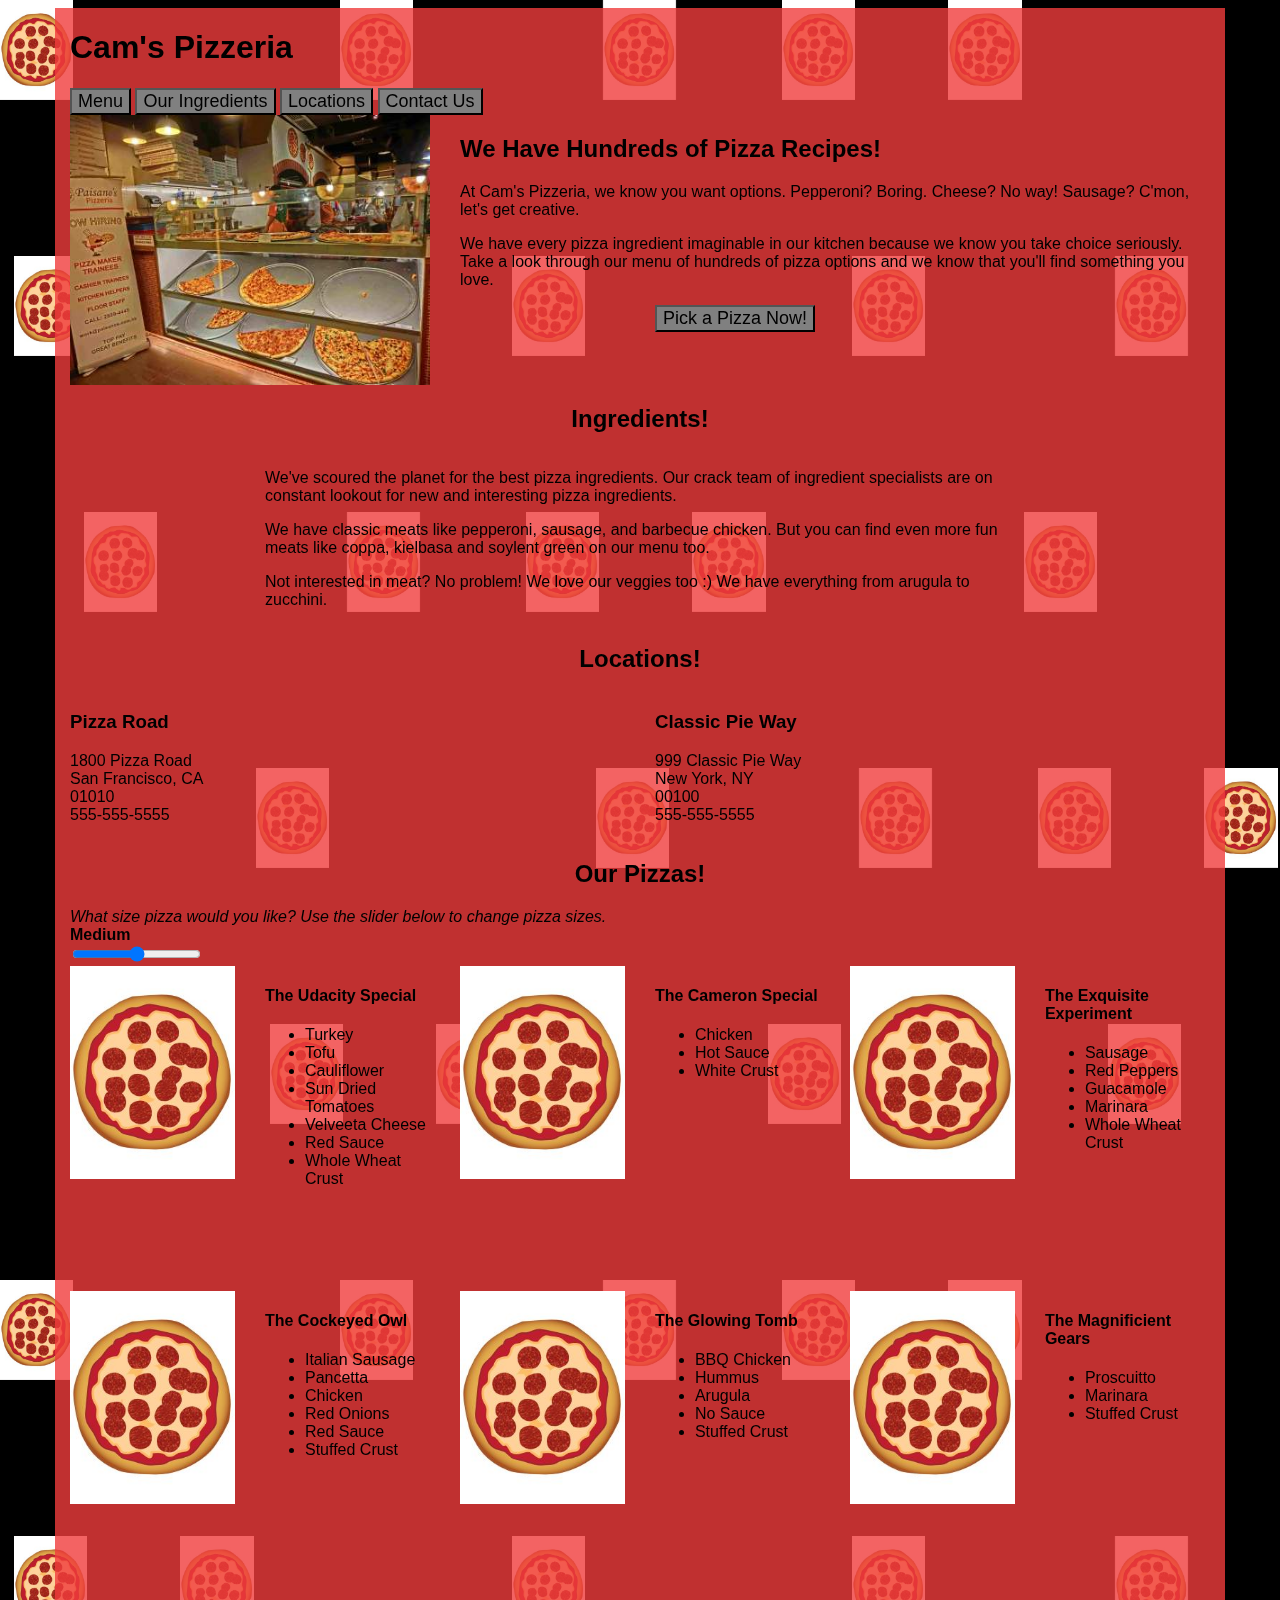
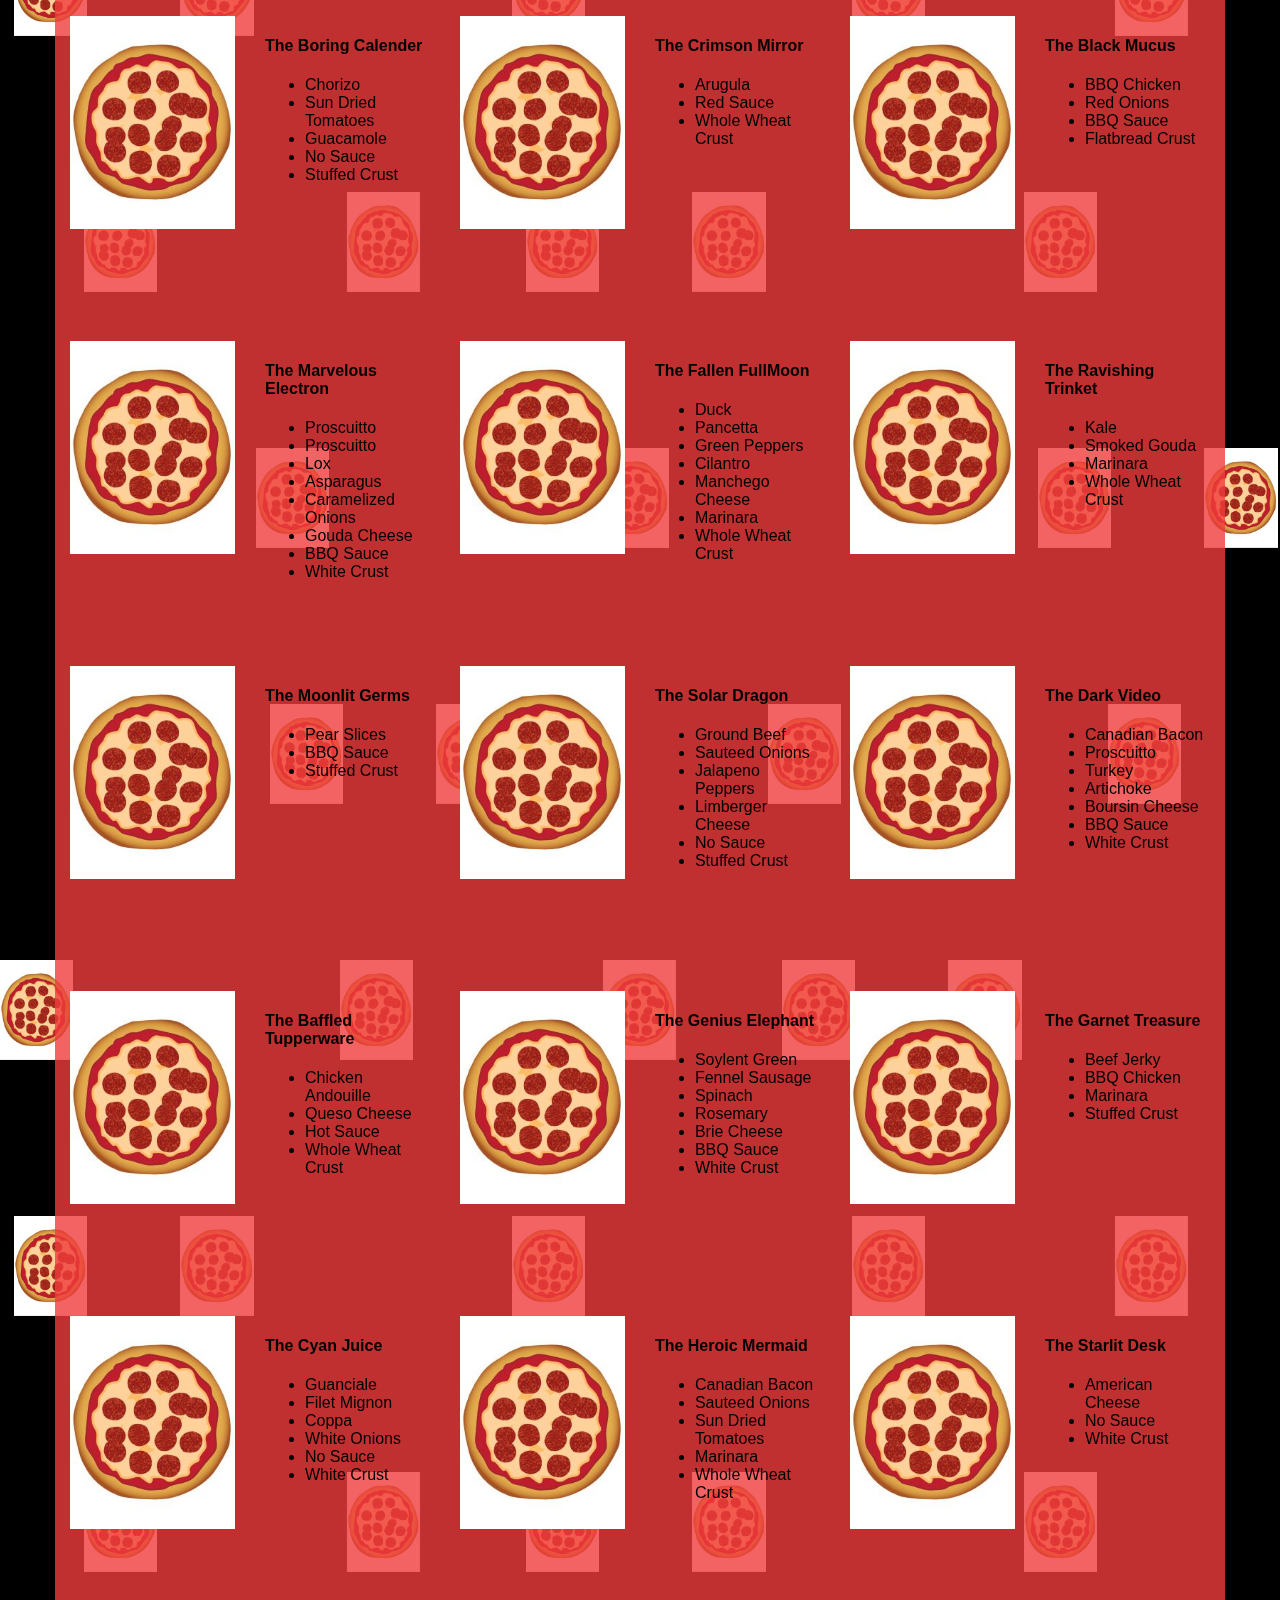
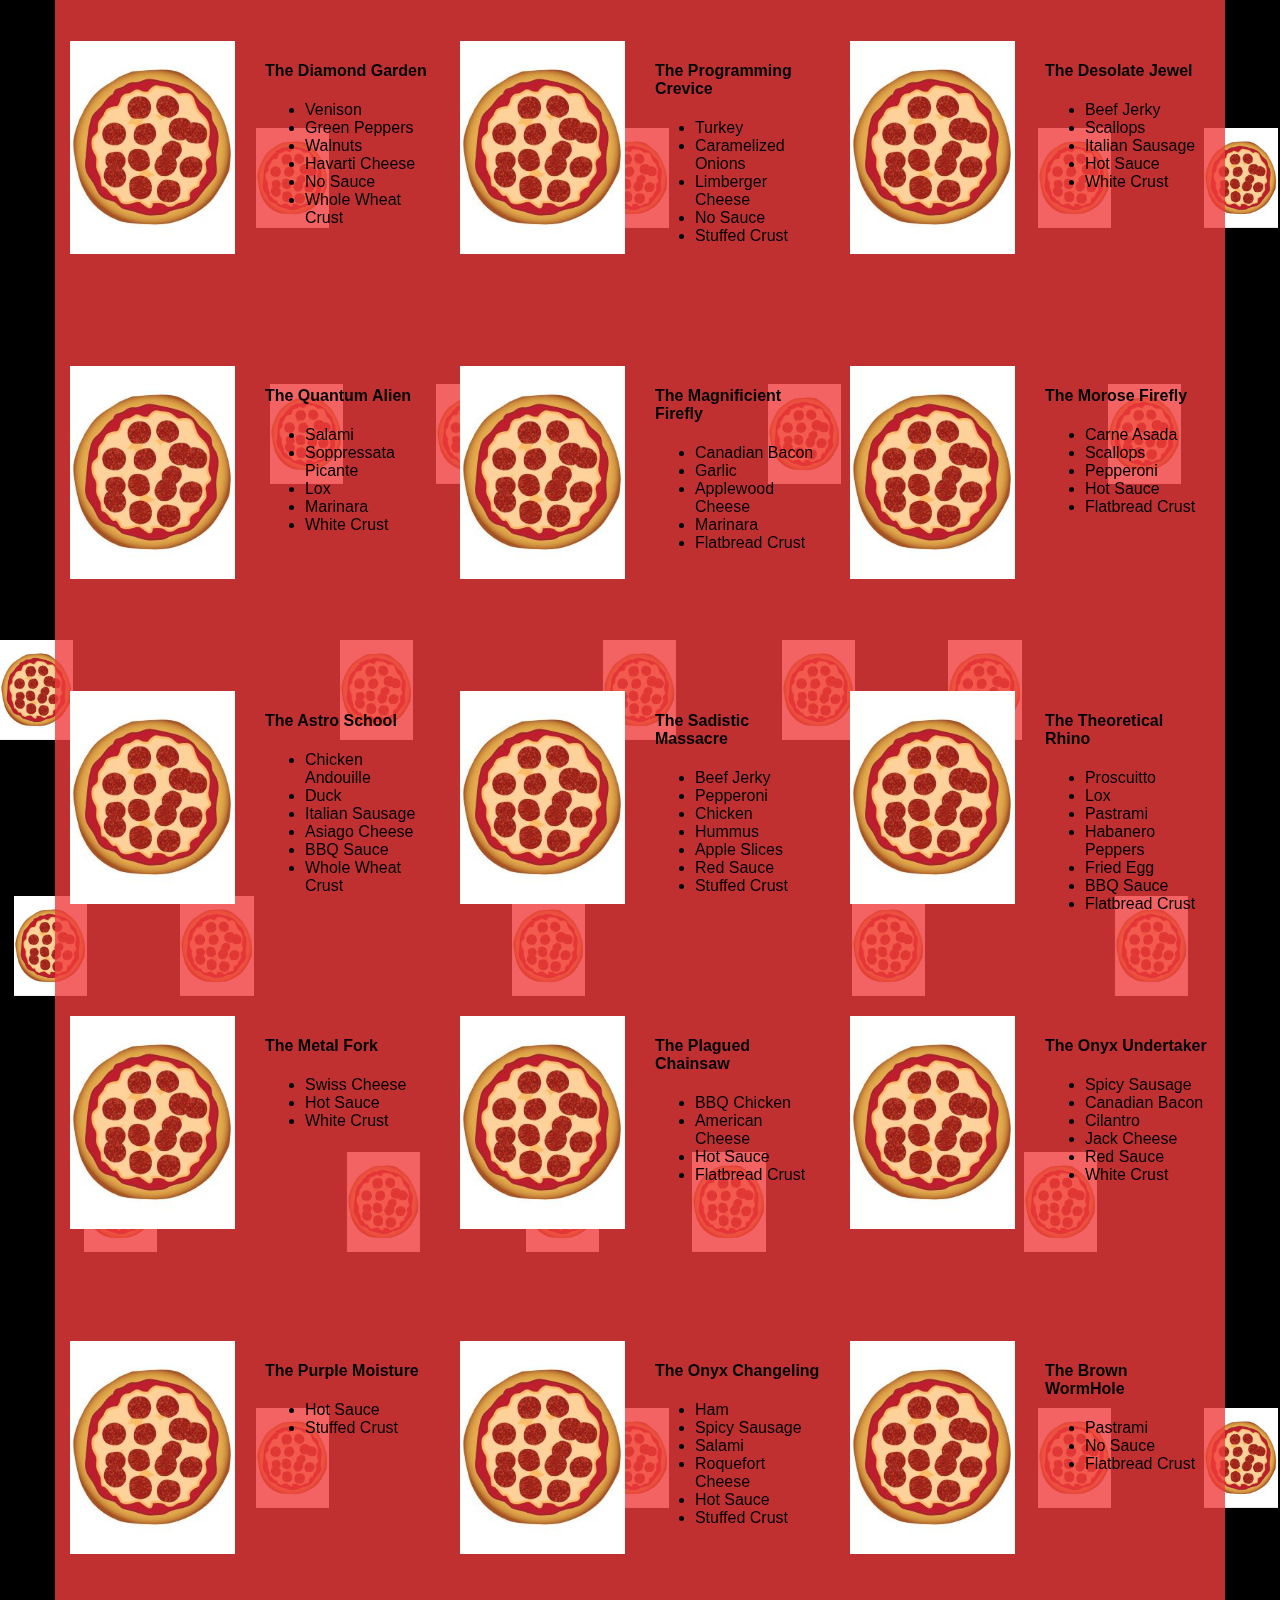
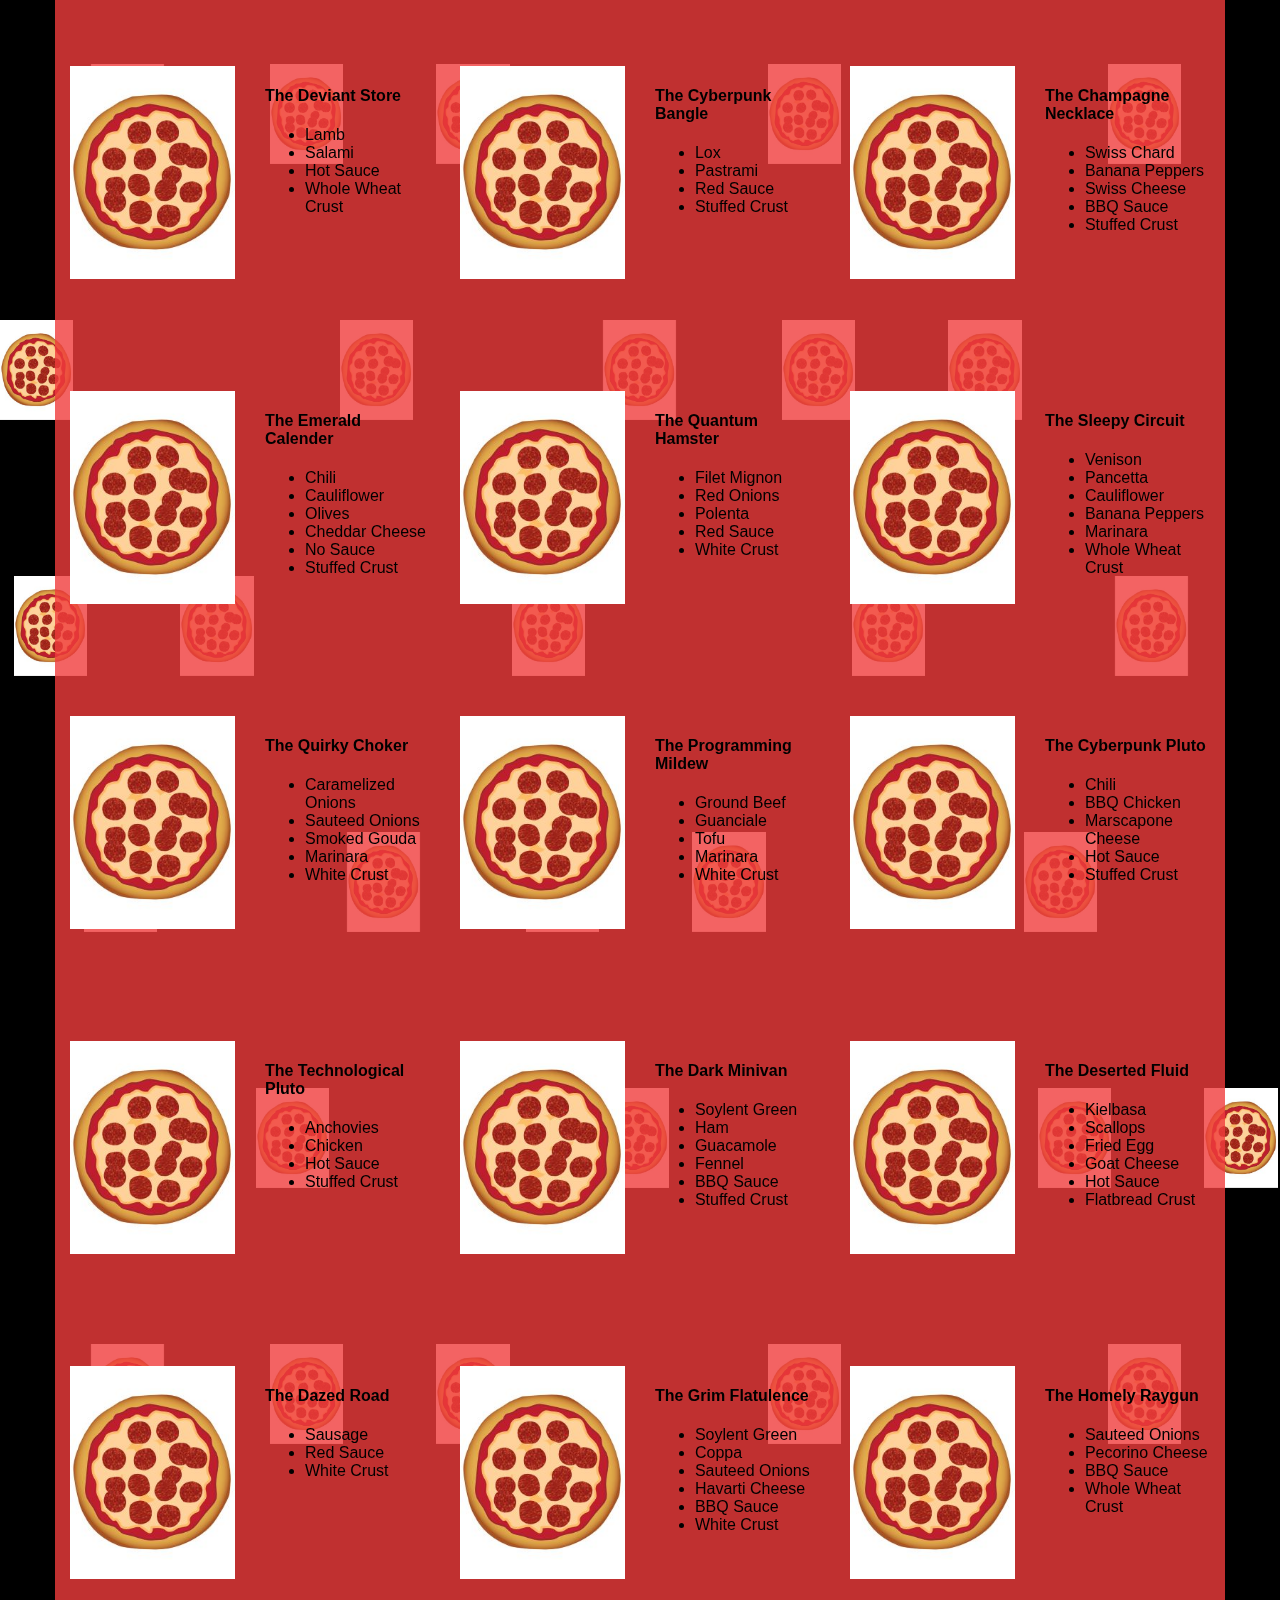
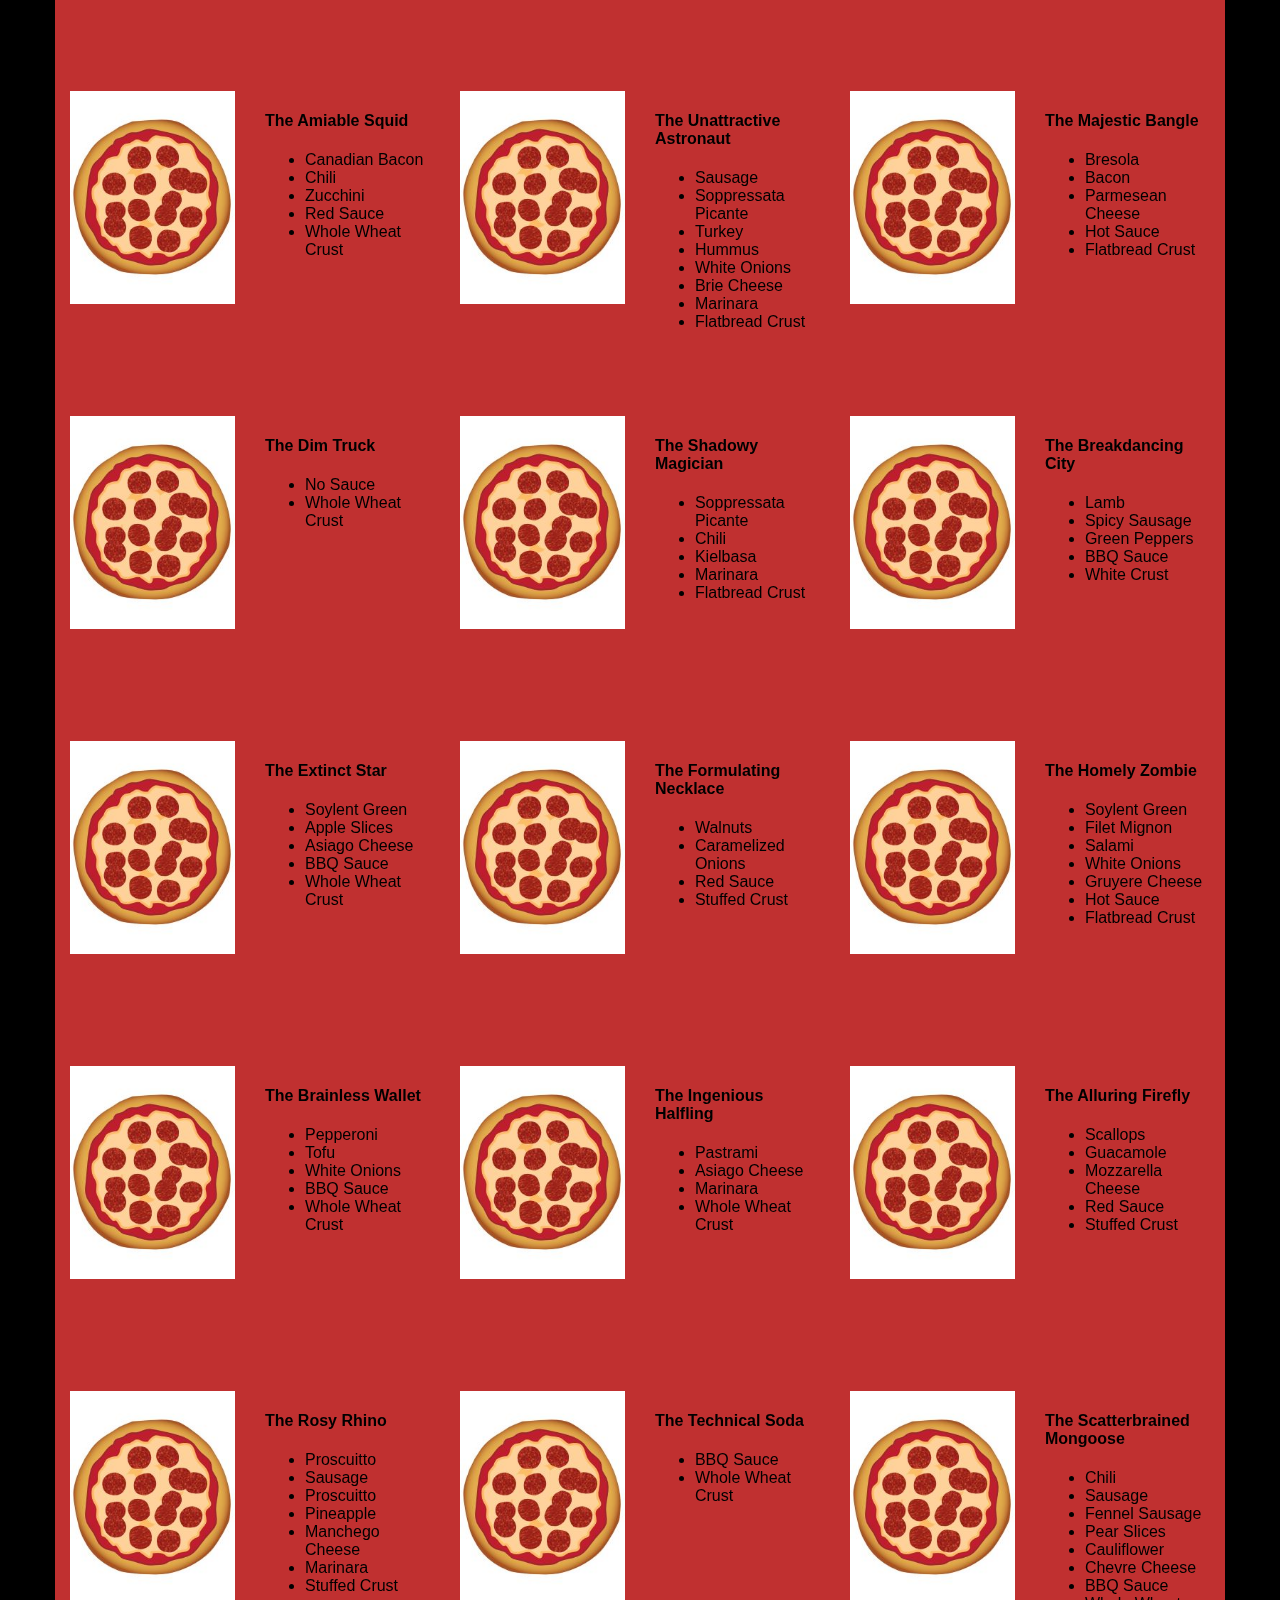
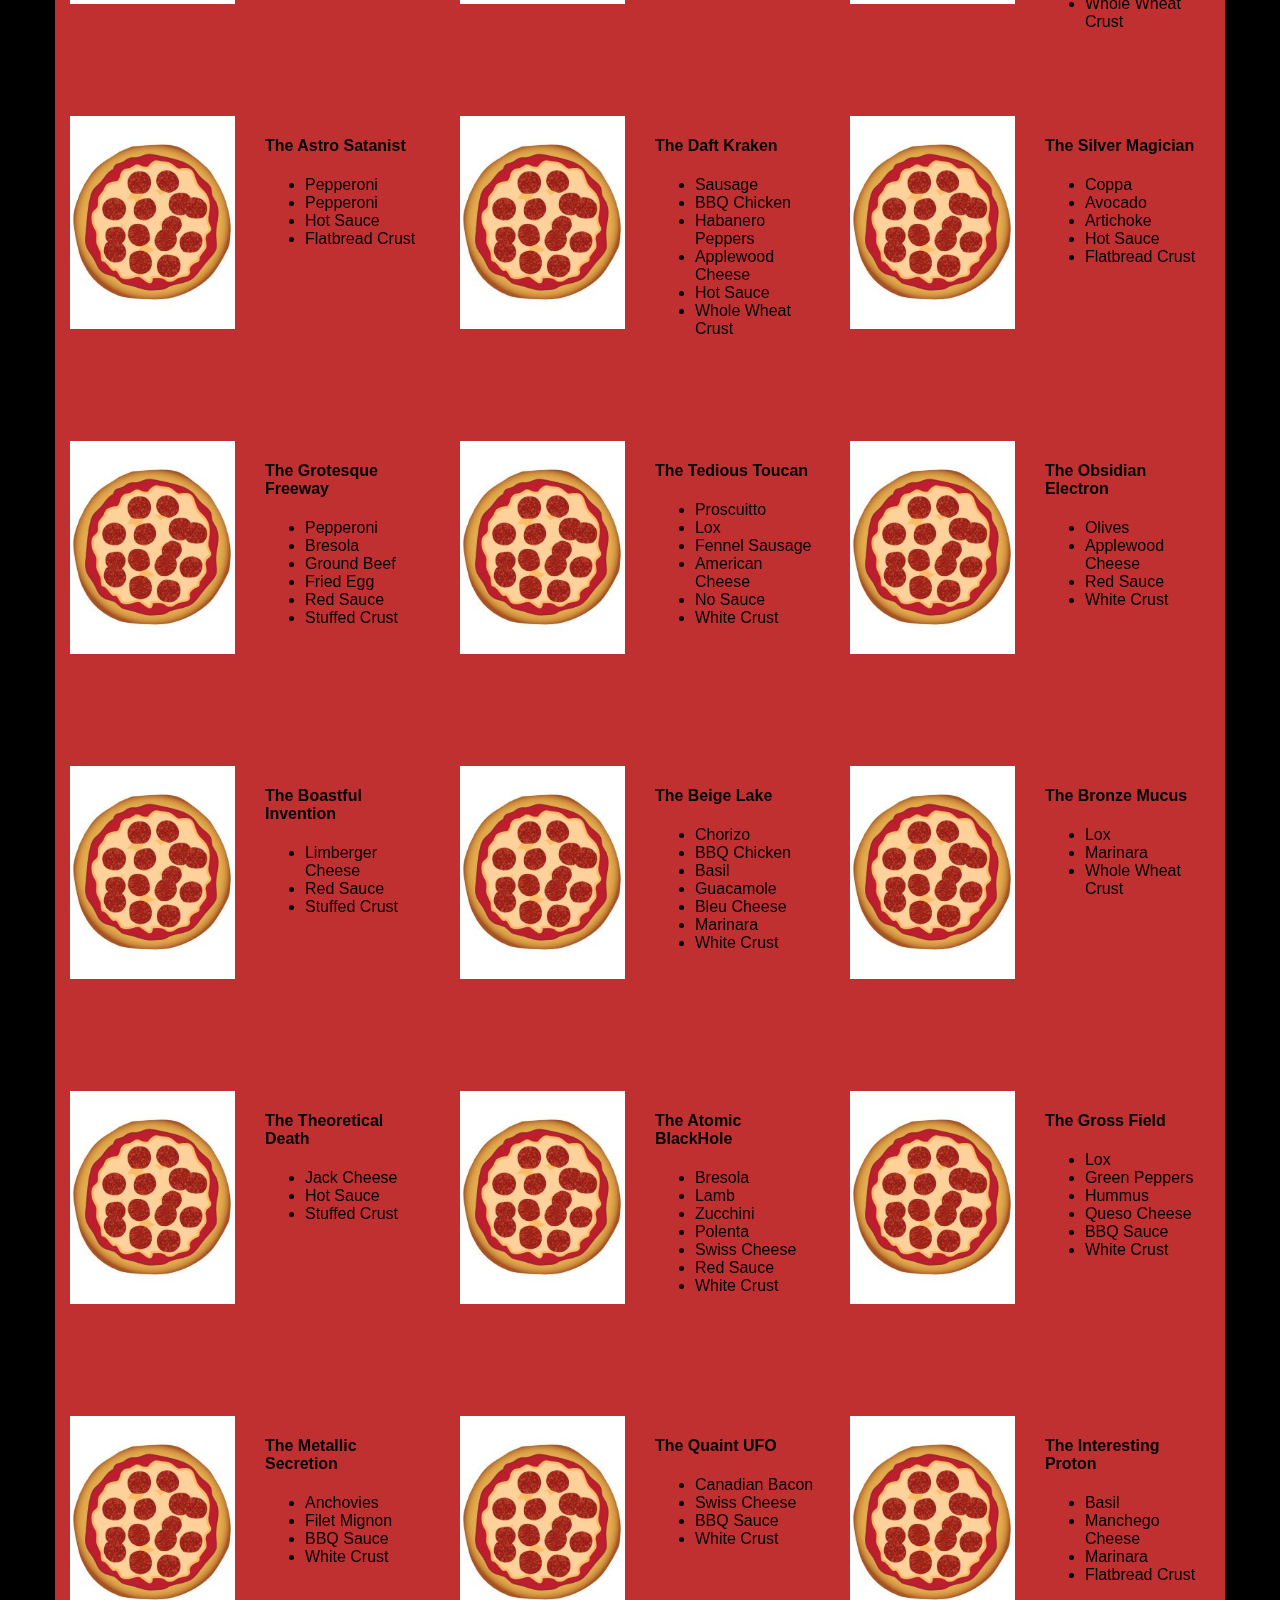
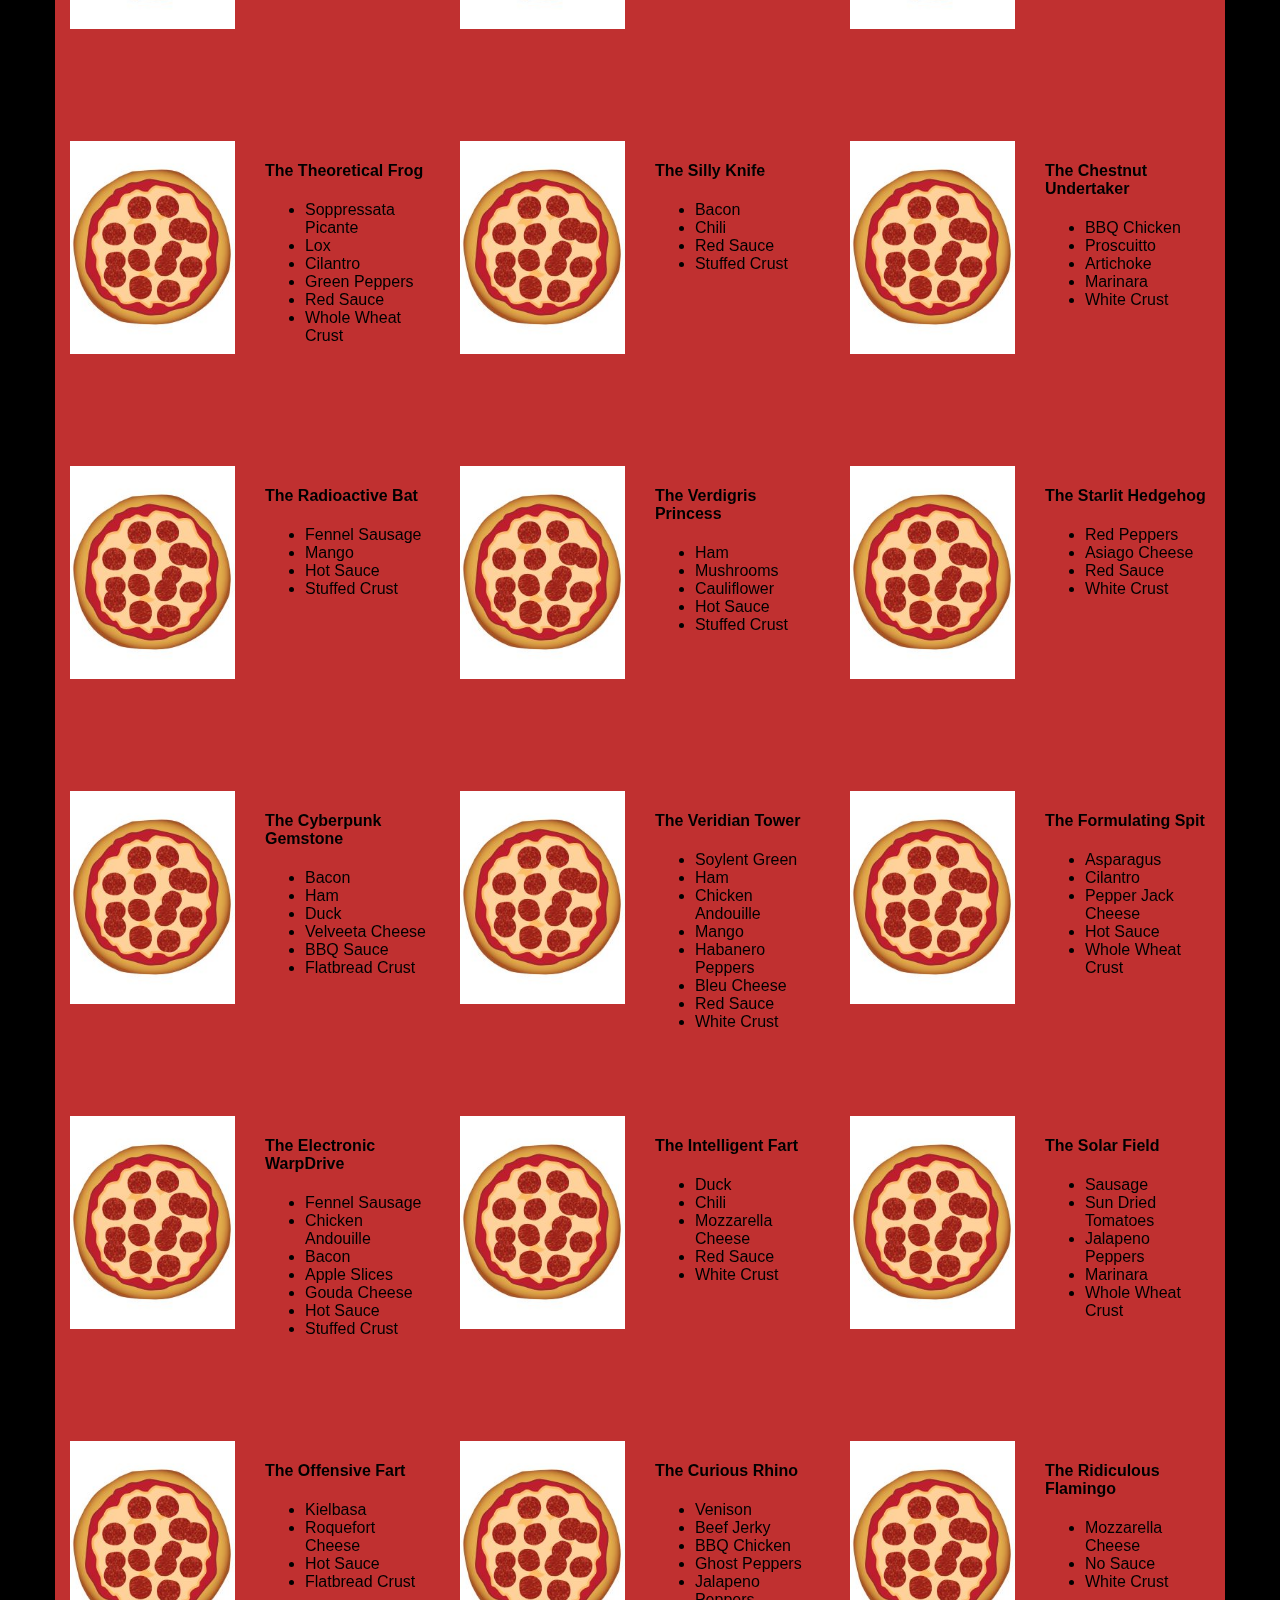
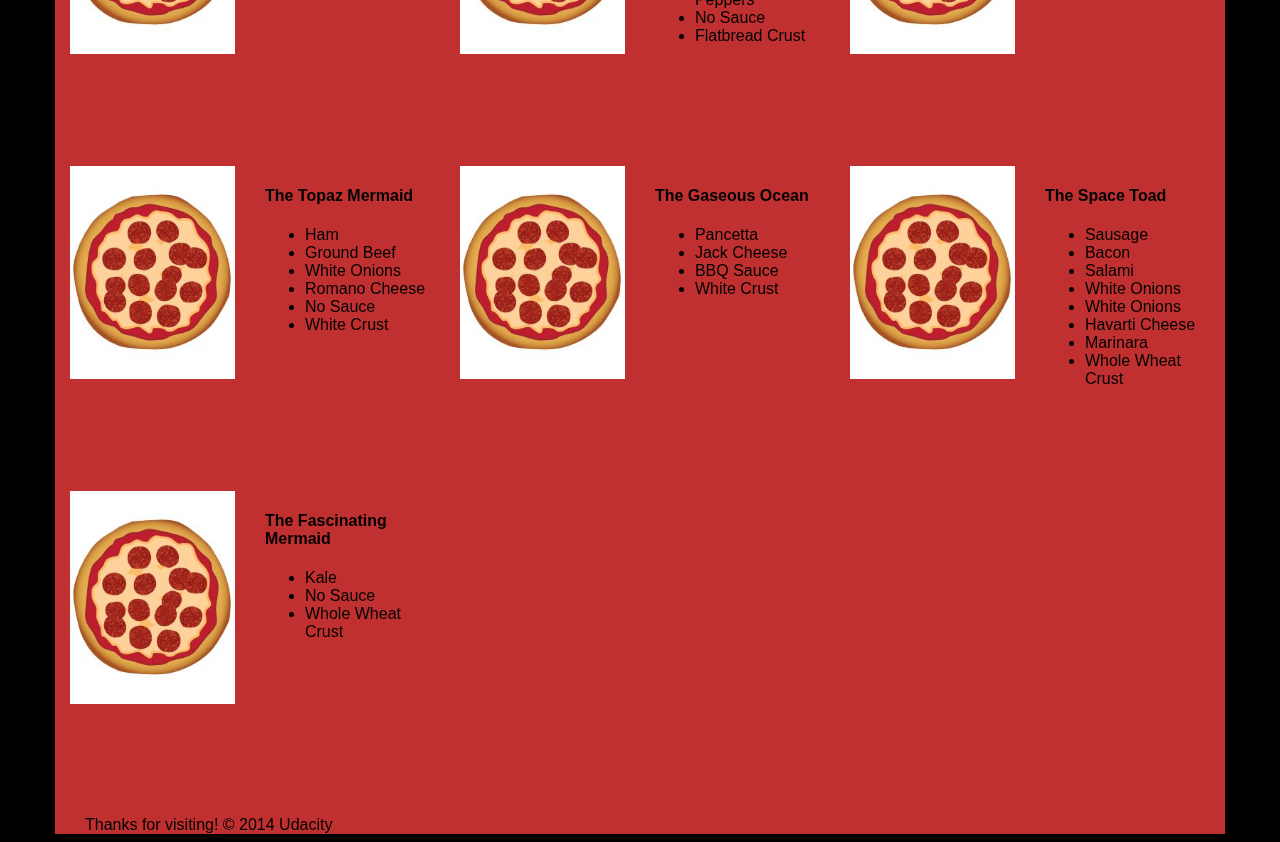
==== commit 72a6cb4e: "Score is at 92" ====
--- a/views/pizza.html
+++ b/views/pizza.html
@@ -104,7 +104,7 @@
         <div id="randomPizzas" class="row">
           <div id="pizza0" class="randomPizzaContainer" style="width:33.33%;">
             <div class="col-md-6">
-              <img src="images/pizza.png" class="img-responsive">
+              <img src="images/pizza.jpg" class="img-responsive">
             </div>
             <div class="col-md-6">
               <h4>The Udacity Special</h4>
@@ -121,7 +121,7 @@
           </div>
           <div id="pizza1" class="randomPizzaContainer" style="width:33.33%;">
             <div class="col-md-6">
-              <img src="images/pizza.png" class="img-responsive">
+              <img src="images/pizza.jpg" class="img-responsive">
             </div>
             <div class="col-md-6">
               <h4>The Cameron Special</h4>
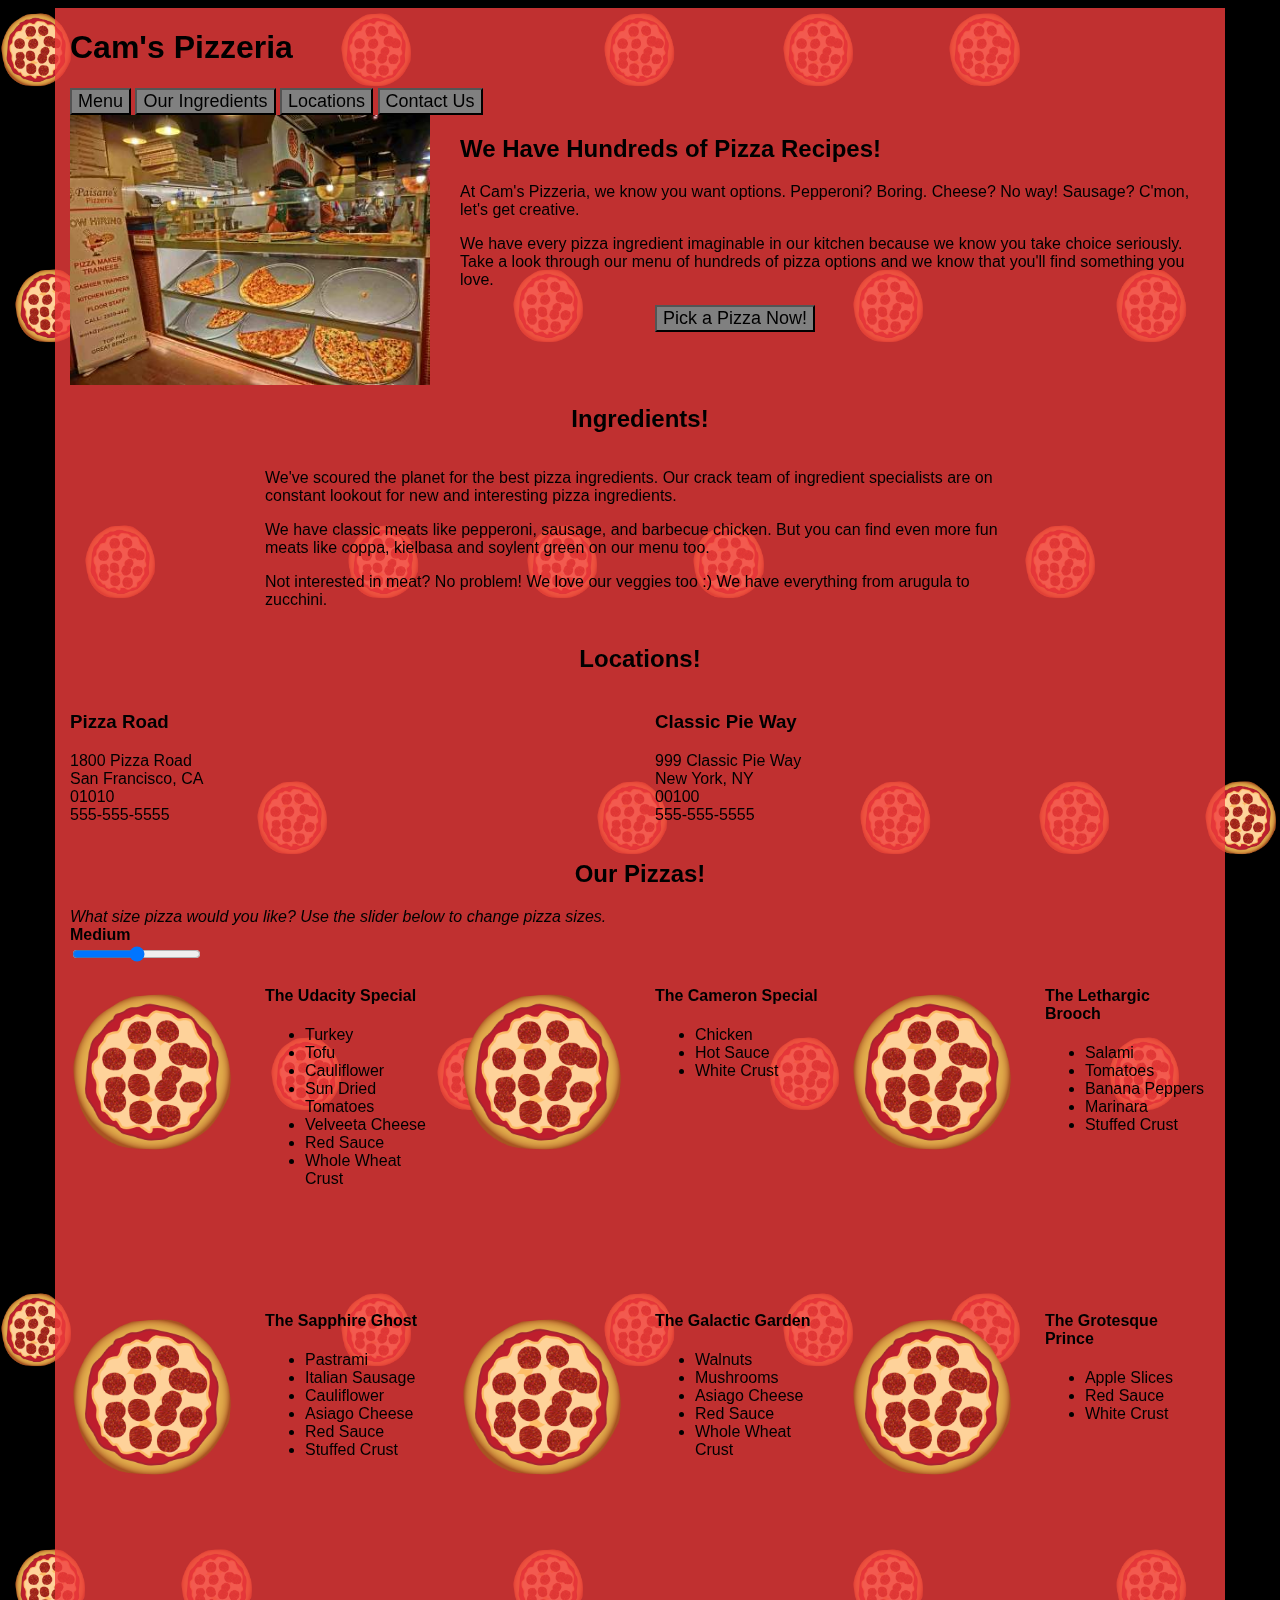
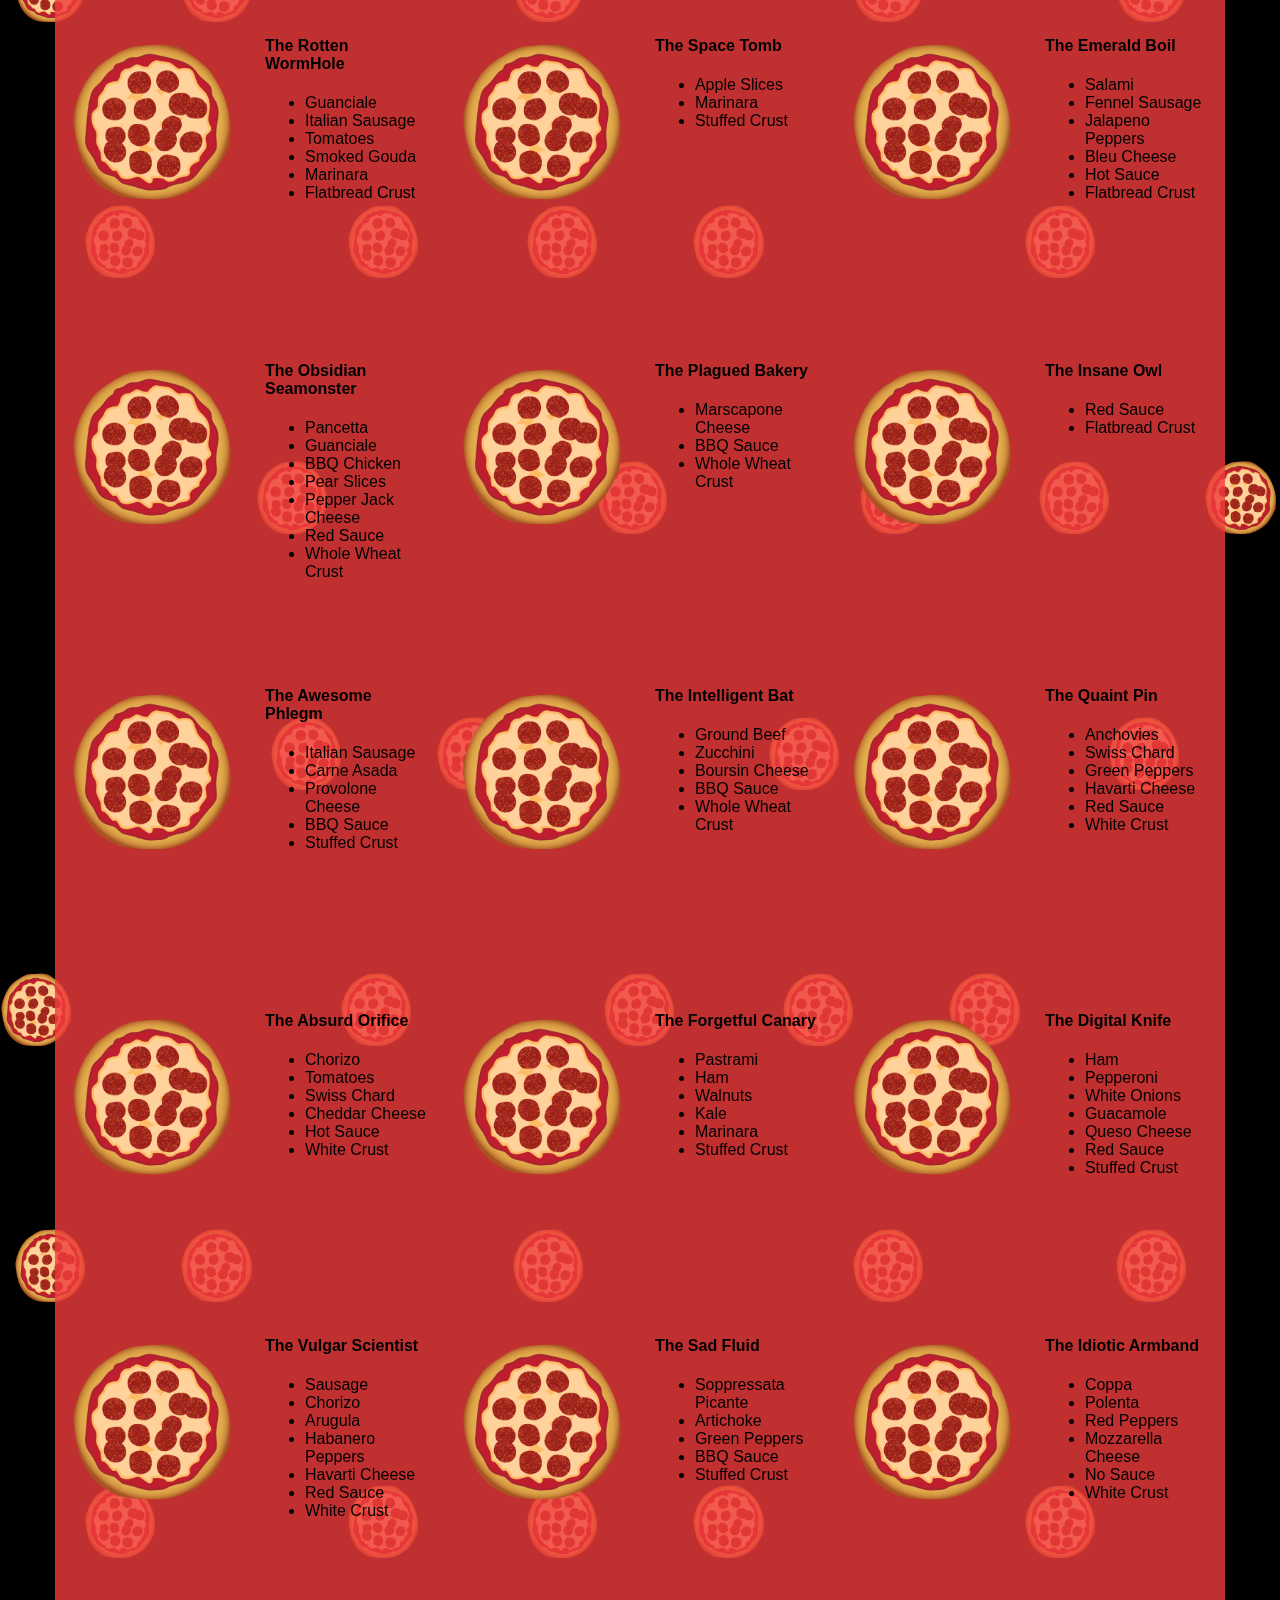
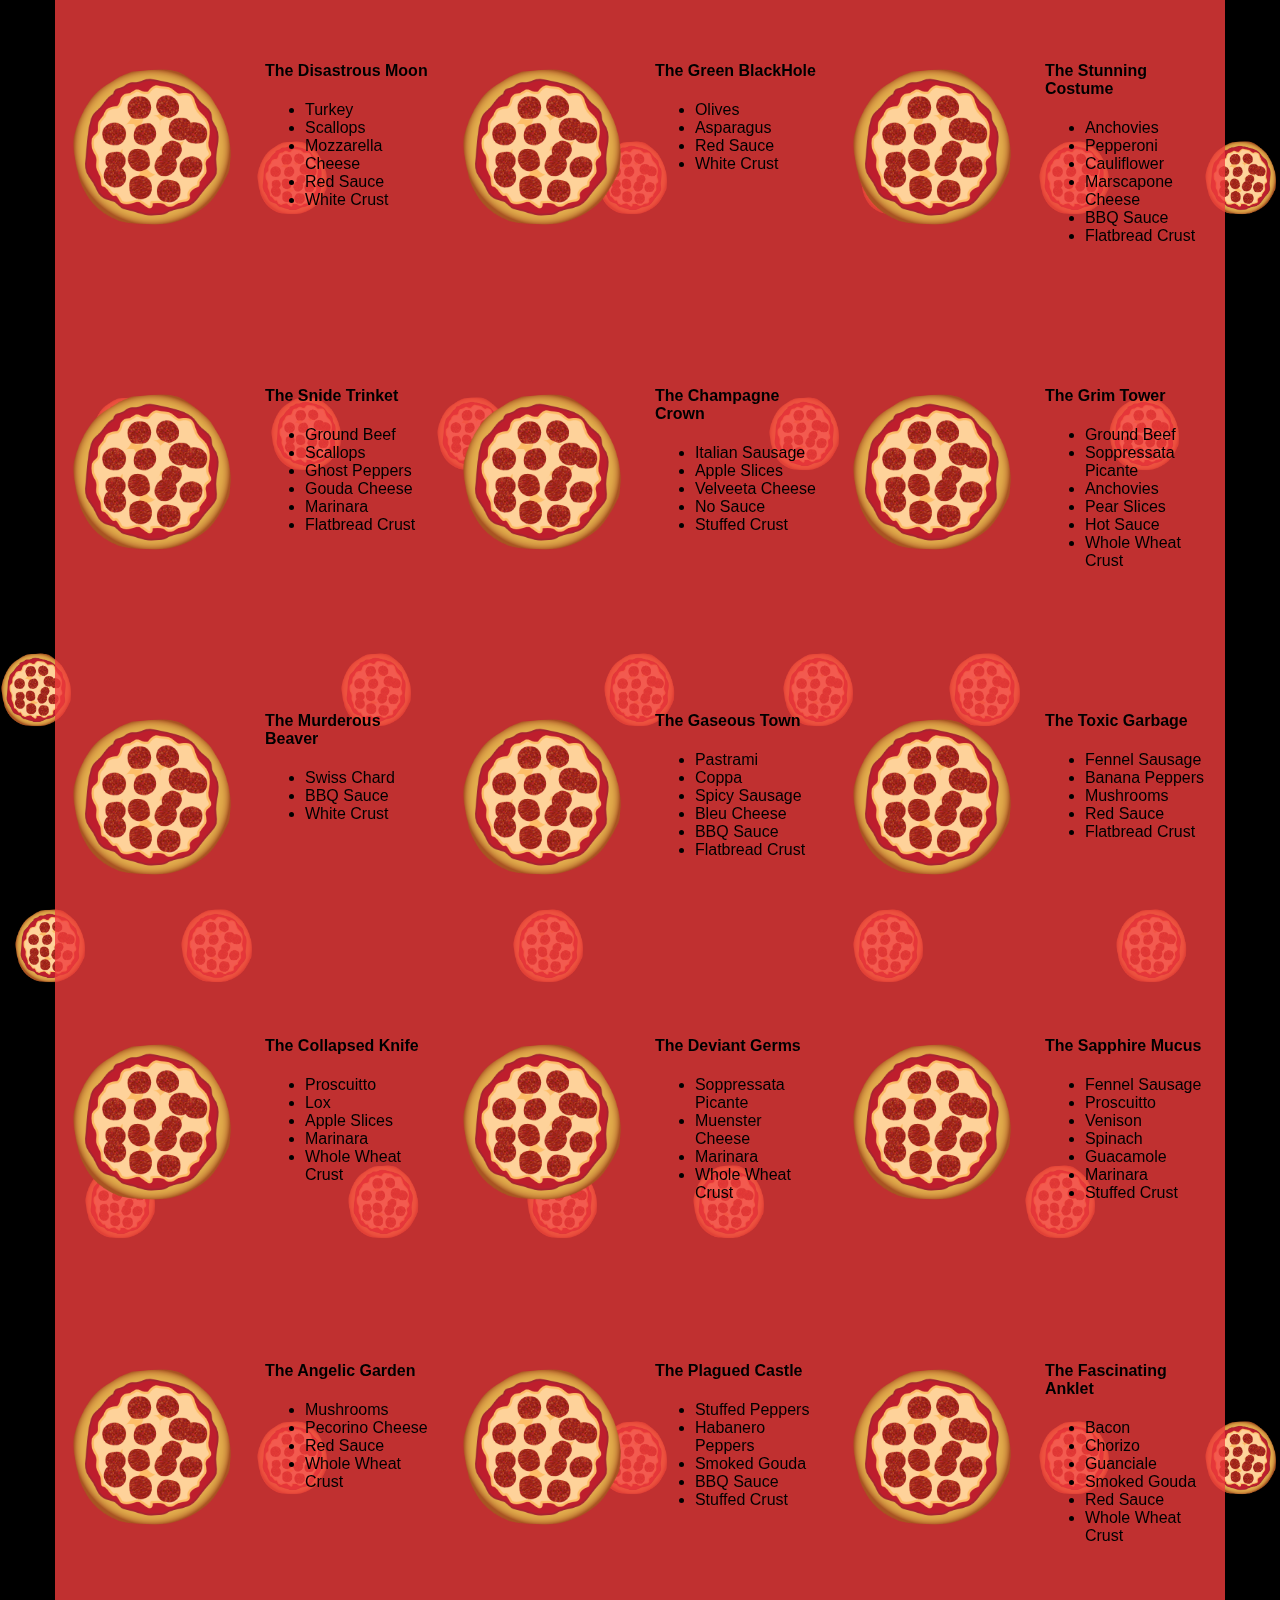
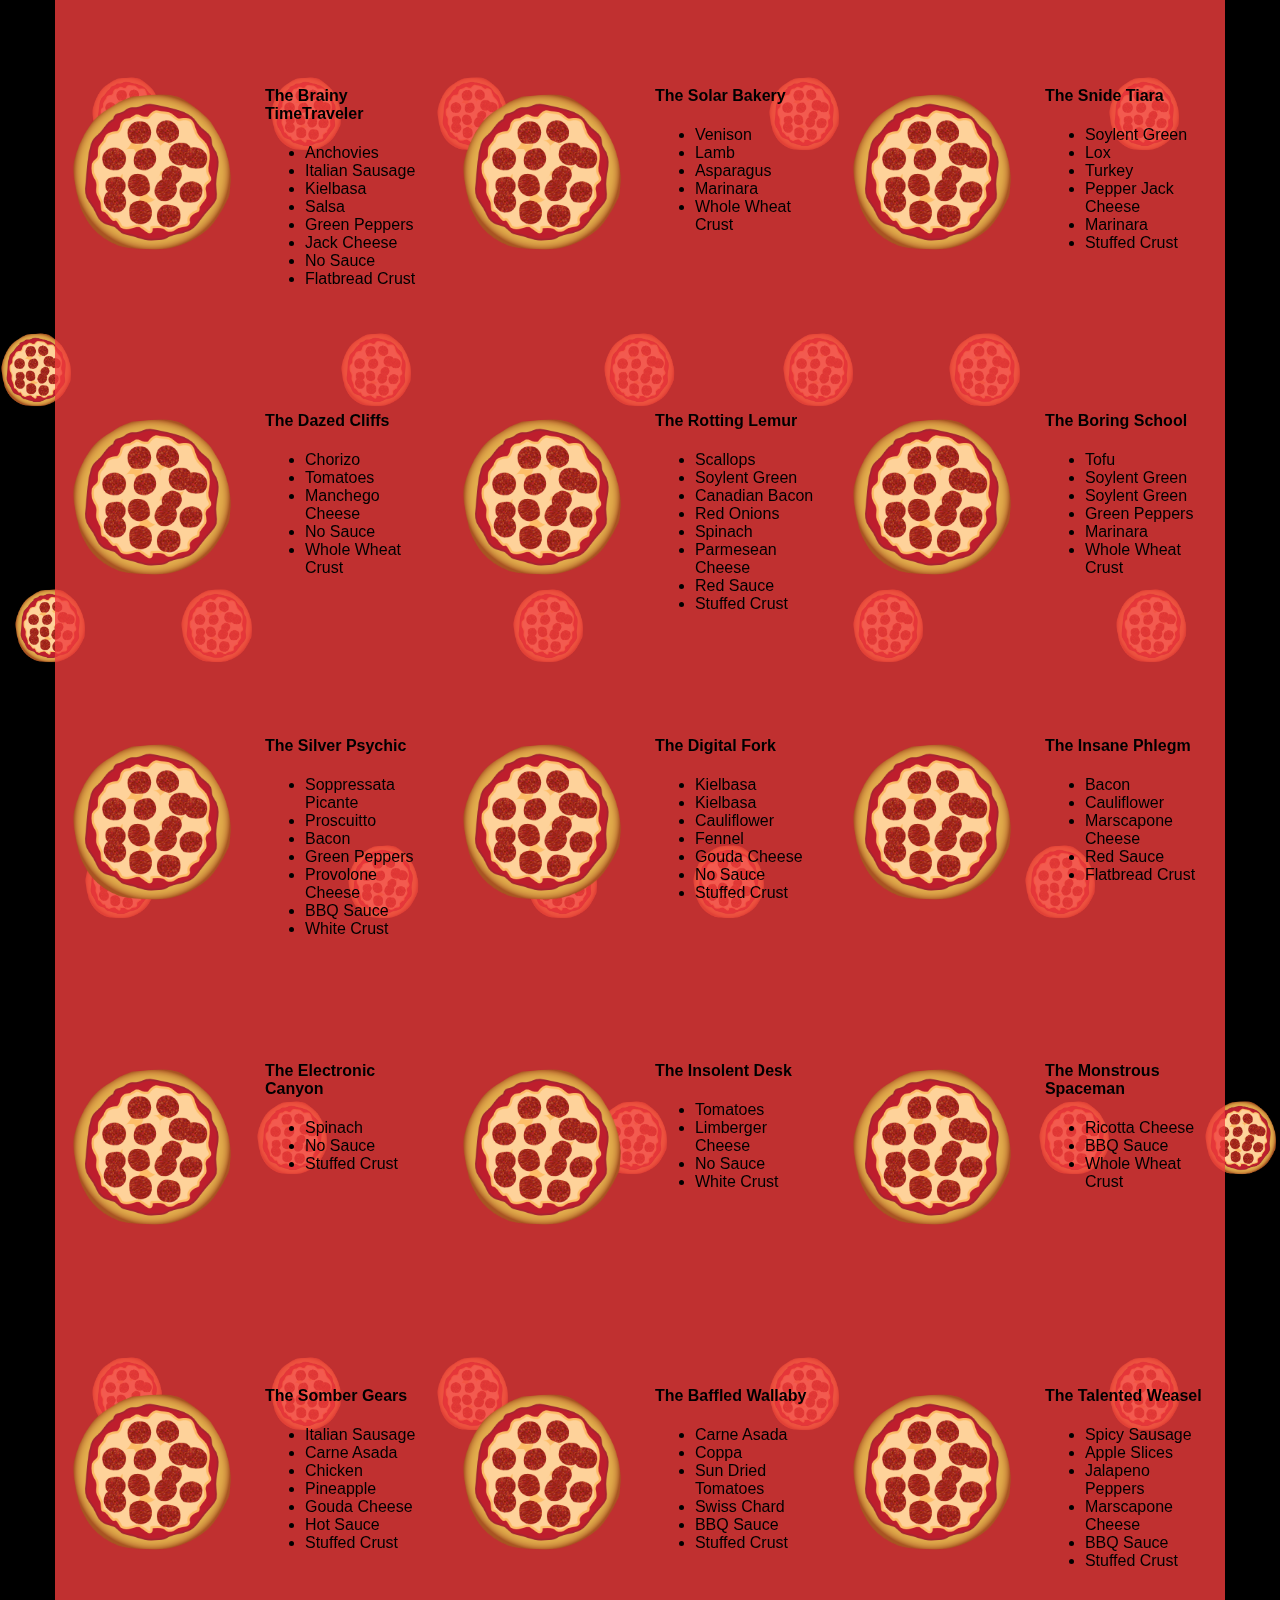
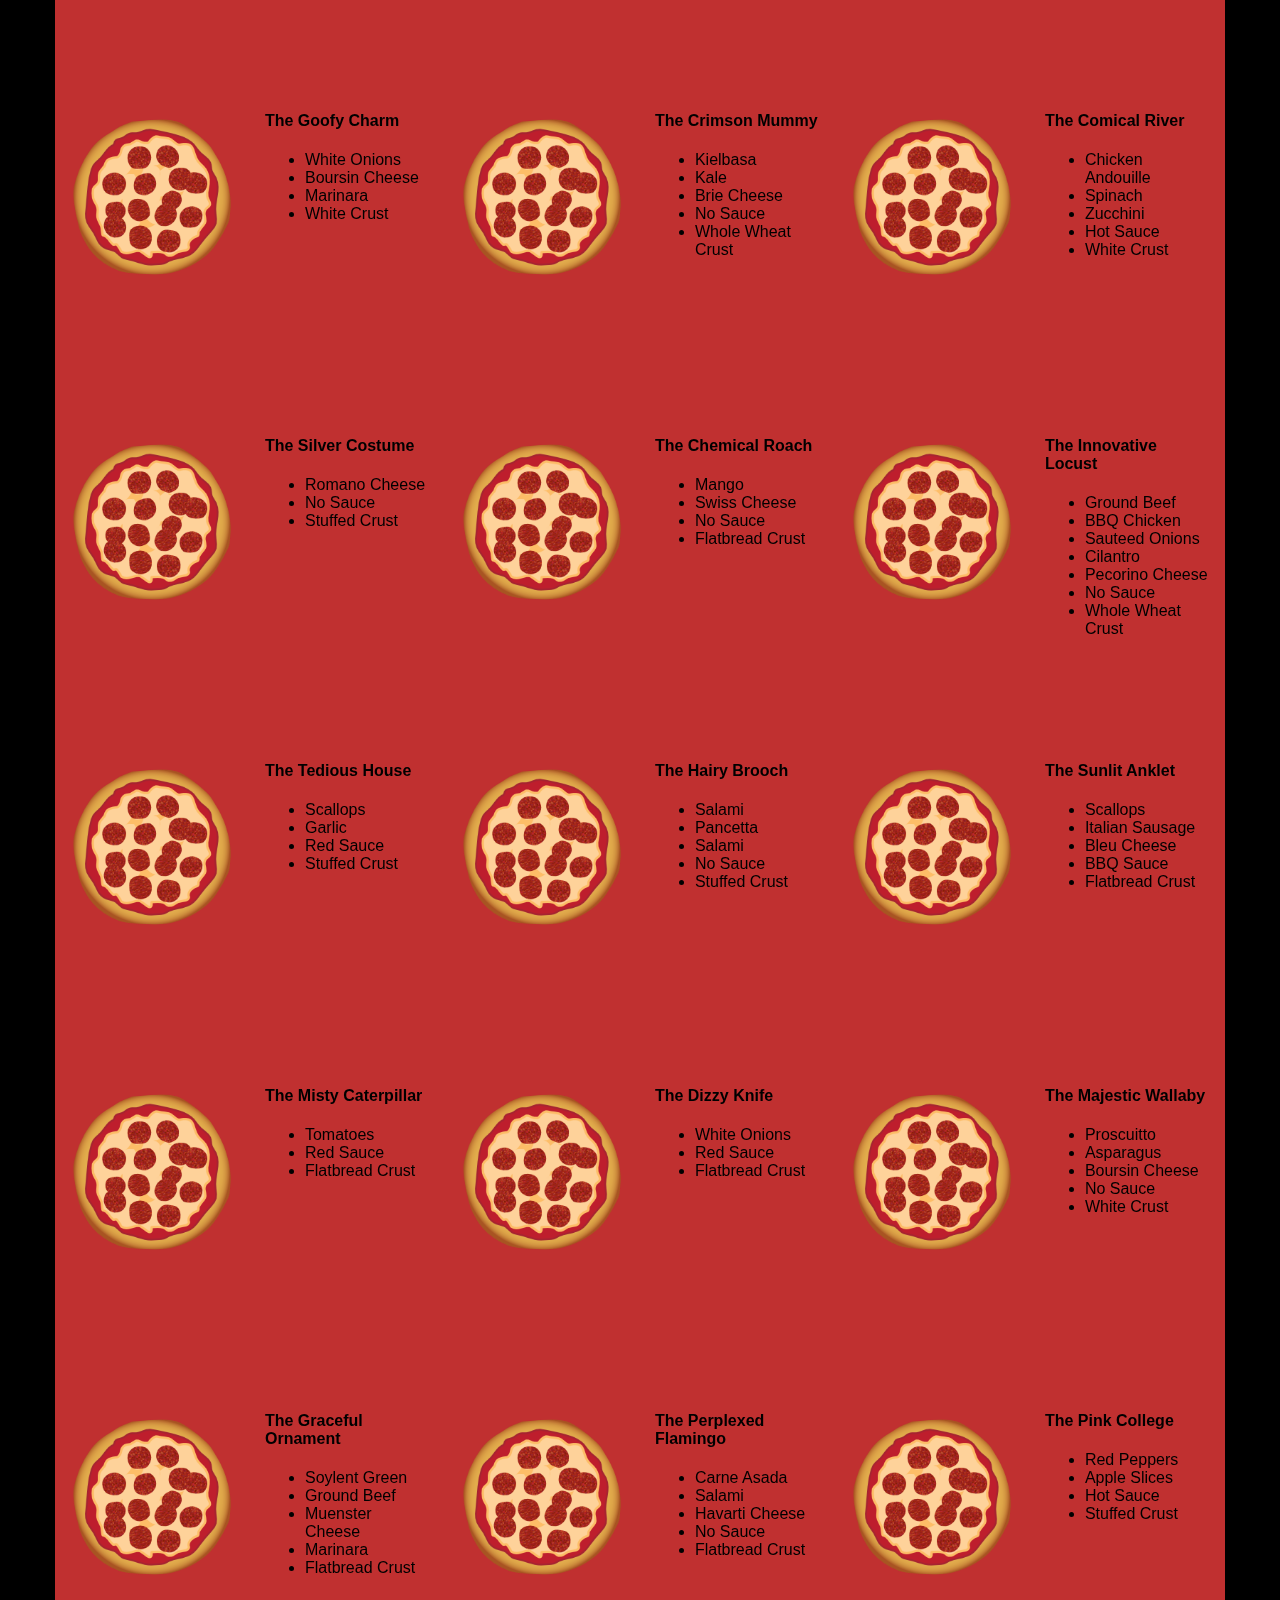
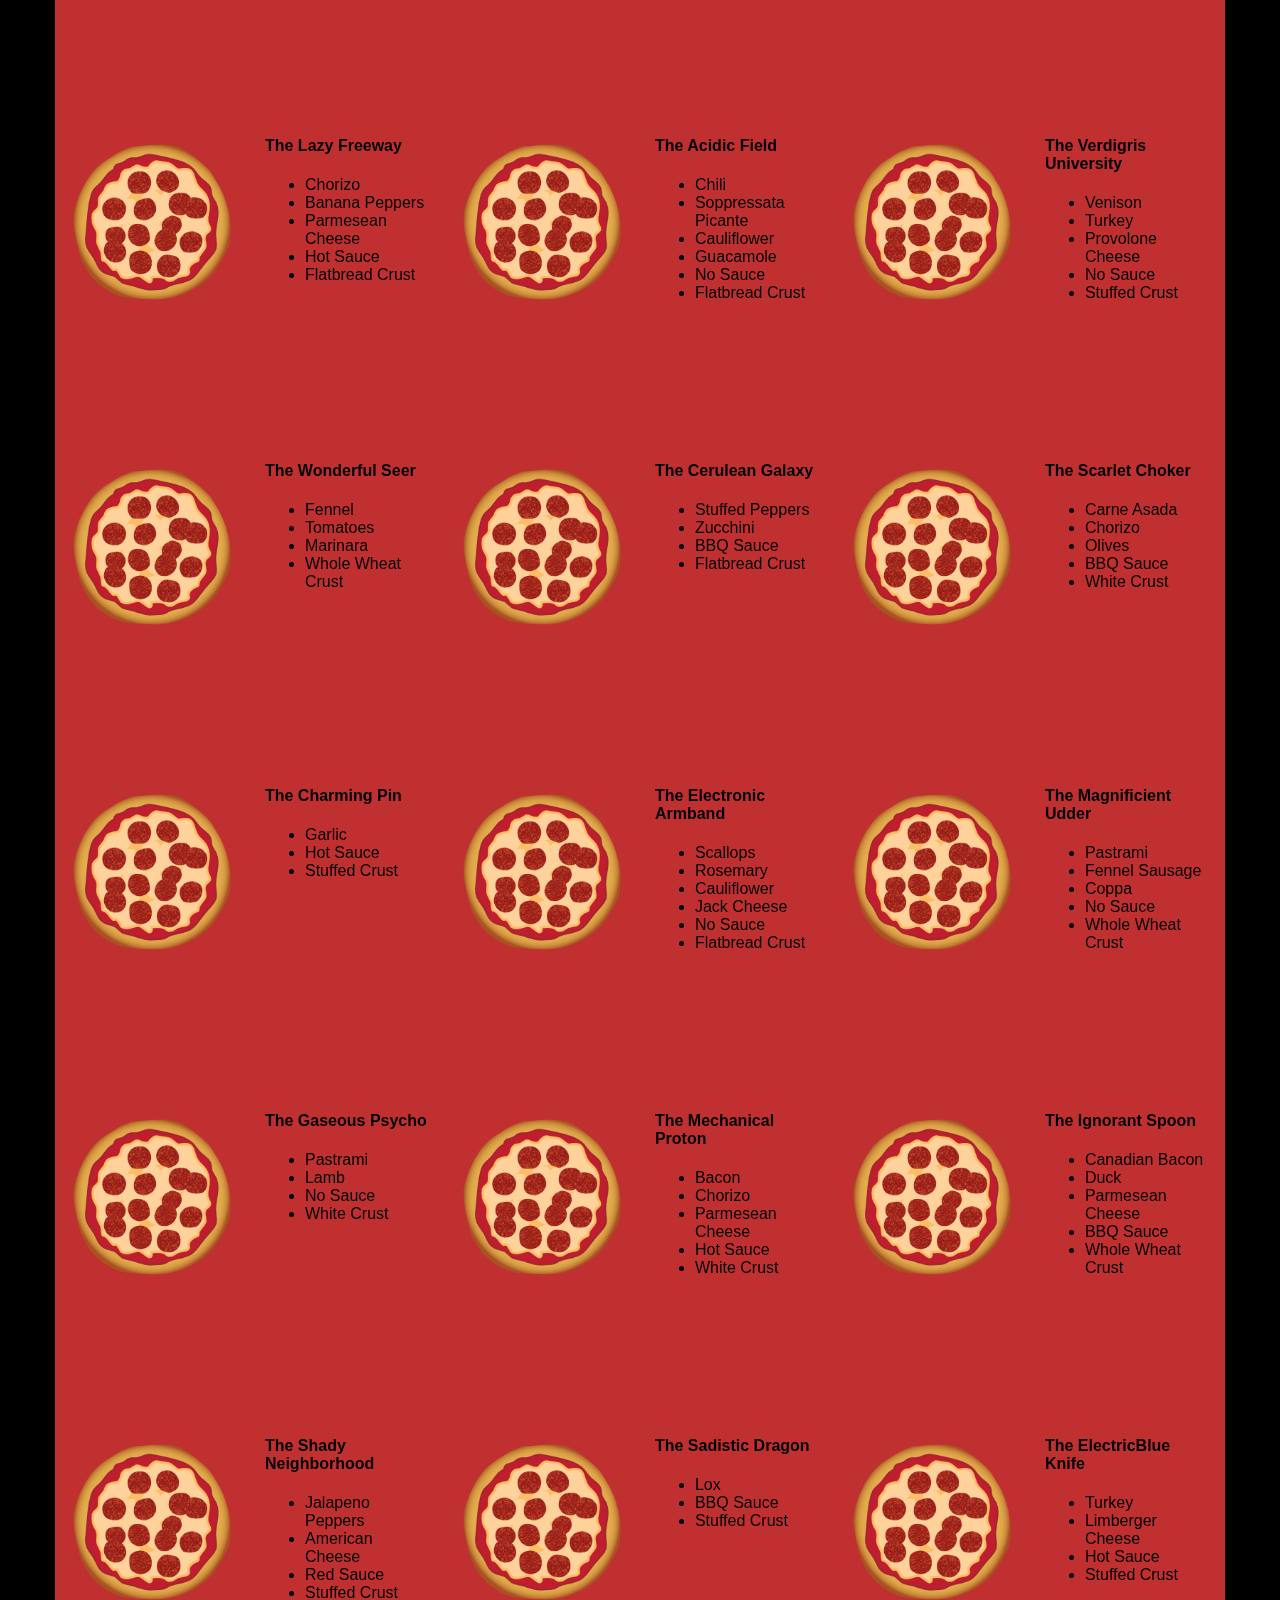
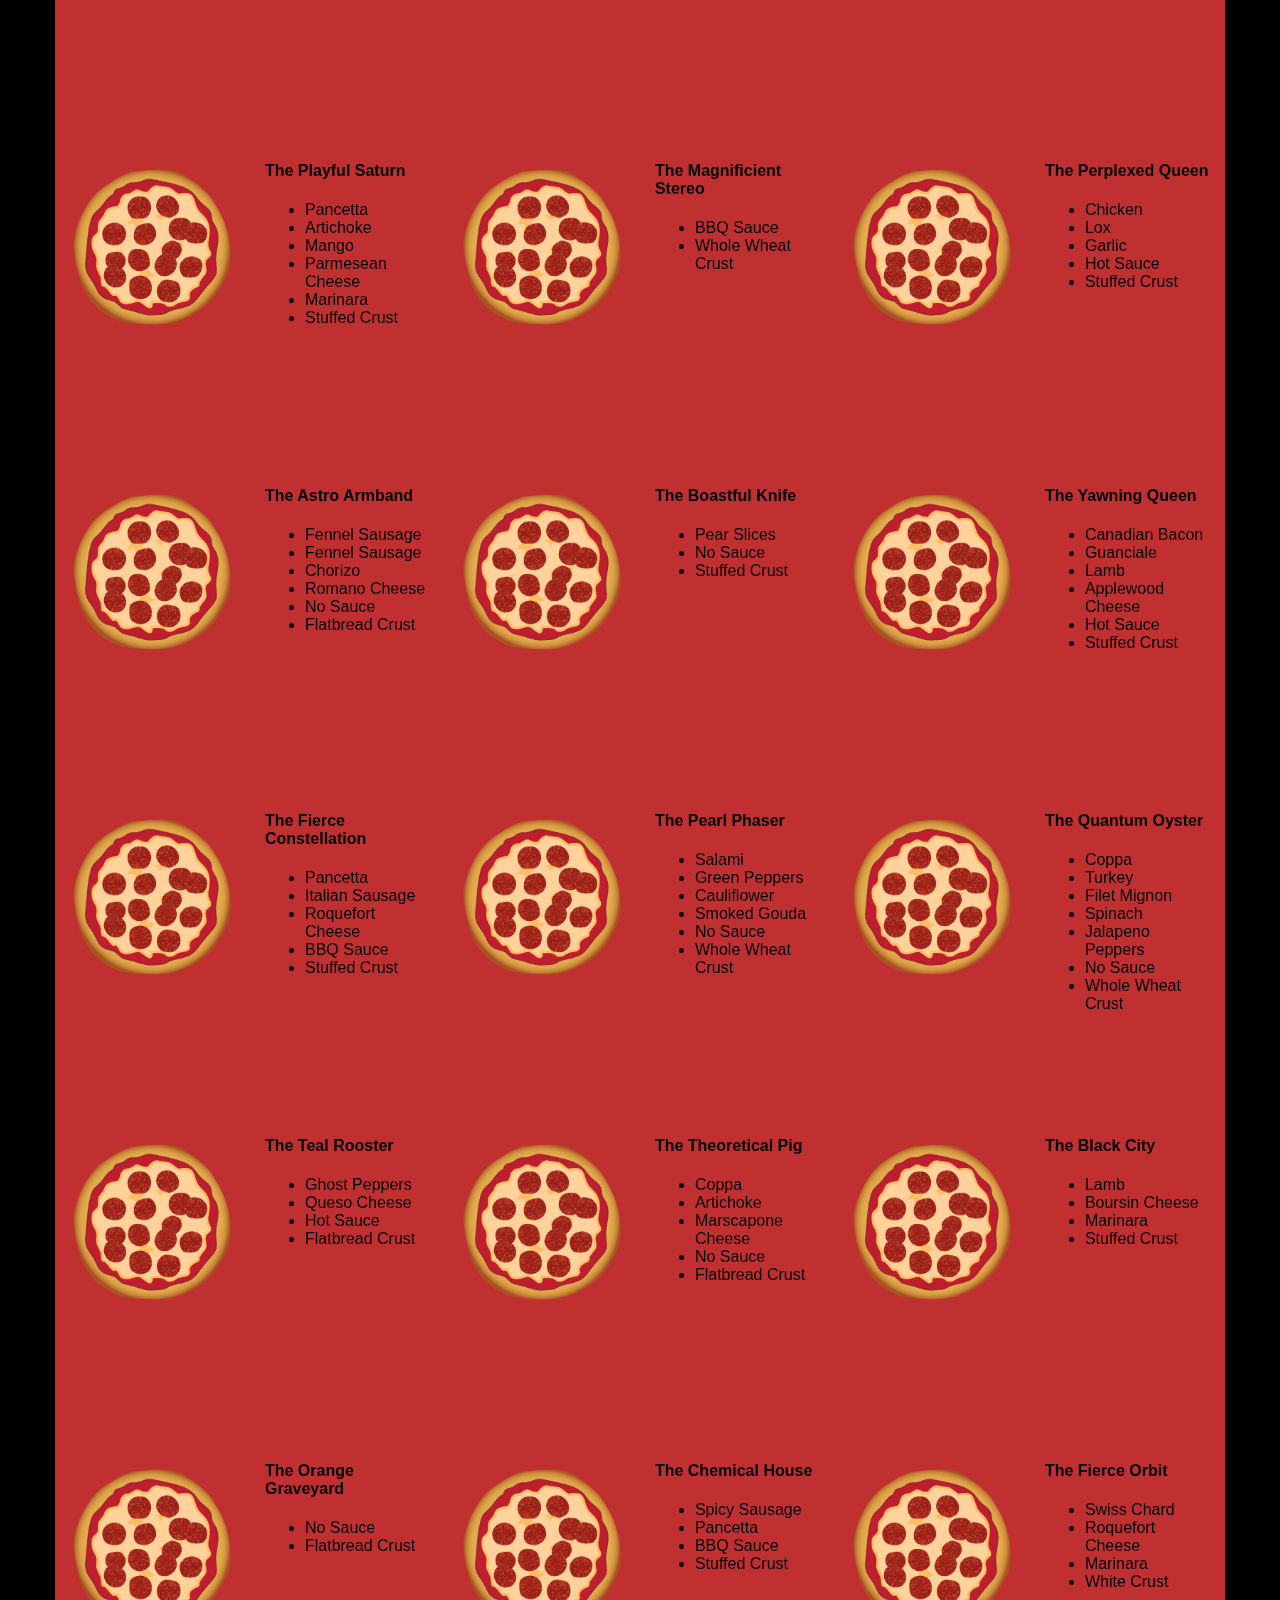
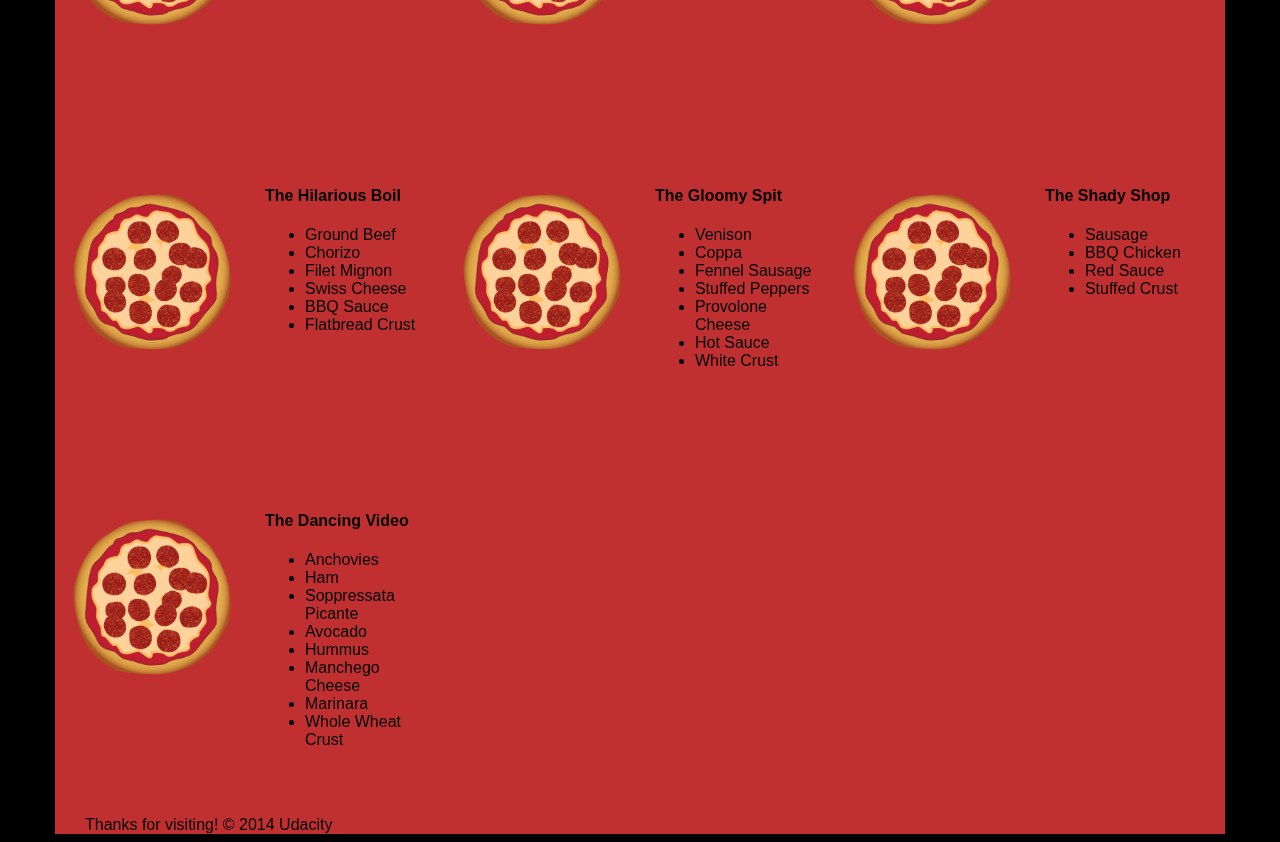
==== commit a02b6934: "Fix pizza image" ====
--- a/views/pizza.html
+++ b/views/pizza.html
@@ -104,7 +104,7 @@
         <div id="randomPizzas" class="row">
           <div id="pizza0" class="randomPizzaContainer" style="width:33.33%;">
             <div class="col-md-6">
-              <img src="images/pizza.jpg" class="img-responsive">
+              <img src="images/pizza.png" class="img-responsive">
             </div>
             <div class="col-md-6">
               <h4>The Udacity Special</h4>
@@ -121,7 +121,7 @@
           </div>
           <div id="pizza1" class="randomPizzaContainer" style="width:33.33%;">
             <div class="col-md-6">
-              <img src="images/pizza.jpg" class="img-responsive">
+              <img src="images/pizza.png" class="img-responsive">
             </div>
             <div class="col-md-6">
               <h4>The Cameron Special</h4>
